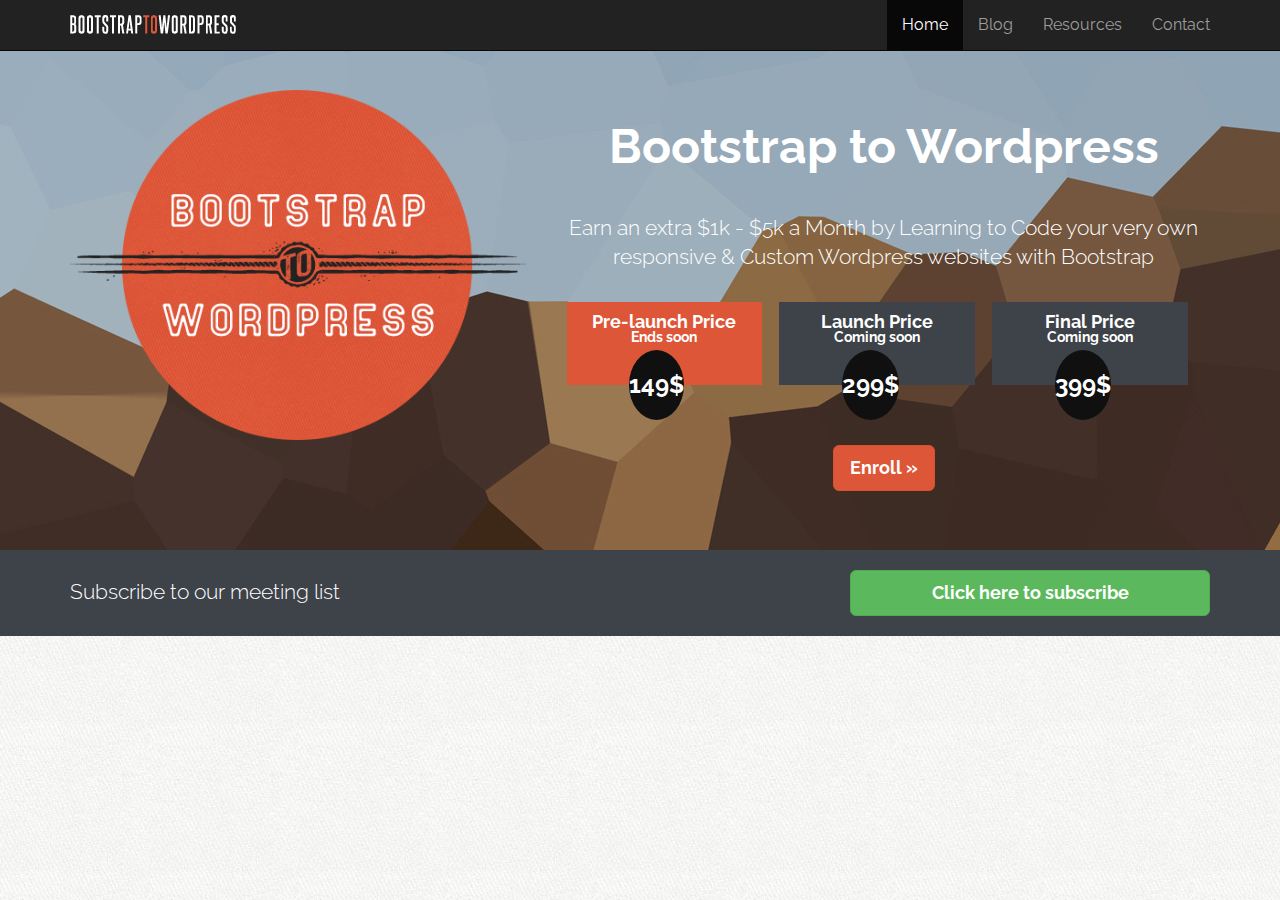
==== index.html @ 0d62debb "adding modal html part" ====
<!DOCTYPE <!DOCTYPE html>
<html>

<head>
    <meta charset="utf-8" />
    <meta http-equiv="Content-Type" content="text/html">
    <title>Bootstrap to Wordpress</title>
    <meta name="viewport" content="width=device-width, initial-scale=1">
    <meta name="description" content="">
    <meta name="author" content="">
    <link rel="icon" href="assets/img/favicon.ico">

    <!-- BOOTSTRAP CORE CSS -->
    <link href="assets/css/bootstrap.min.css" rel="stylesheet">

    <!-- FONTAWESOME FONTS -->
    <link href="assets/css/font-awesome/css/font-awesome.min.css">

    <!-- CUSTOM CSS -->
    <link href="assets/css/custom.css" rel="stylesheet">
    <!-- GOOGLE FONTS -->
    <link href="https://fonts.googleapis.com/css?family=Raleway:400,700&amp;subset=latin-ext" rel="stylesheet">

    <script src="assets/js/main.js"></script>
    <!-- HTML5 shiv and Respond.js IE8 support of HTML5 elements and media queries -->
    <!--[if lt IE 9]>
	<script src="https://oss.maxcdn.com/html5shiv/3.7.2/html5shiv.min.js"></script>
	<script src="https://oss.maxcdn.com/respond/1.4.2/respond.min.js"></script>
	<![endif]-->
</head>

<body>

    <!-- HEADER -->
    <header class="site-header" role="banner">
        <!-- NAVBAR =========================== -->
        <div class="navbar-wrapper">
            <div class="navbar navbar-inverse navbar-fixed-top" role="navigation">
                <div class="container">
                    <div class="navbar-header">
                        <button type="button" class="navbar-toggle" data-toggle="collapse" data-target=".navbar-collapse">
                            <span class="sr-only">Toggle navigation</span>
                            <span class="icon-bar"></span>
                            <span class="icon-bar"></span>
                            <span class="icon-bar"></span>
                        </button>
                        <a class="navbar-brand" href="/"><img src="assets/img/logo.png" alt="Bootstrap to Wordpress"></a>
                    </div> <!-- navbar-header -->
                    <div class="navbar-collapse collapse">
                        <ul class="nav navbar-nav navbar-right">
                            <li class="active"><a href="/">Home</a></li>
                            <li><a href="blog.html">Blog</a></li>
                            <li><a href="resources.html">Resources</a></li>
                            <li><a href="contact.html">Contact</a></li>
                        </ul> <!-- nav -->
                    </div> <!-- navbar-collapse -->
                </div> <!-- container -->
            </div> <!-- navbar -->
        </div> <!-- navbar-wrapper -->

    </header>

    <!-- HERO -->
    <section id="hero" data-type="background" data-speed="5">
        <article>
            <div class="container clearfix">
                <div class="row">
                    <div class="col-sm-5">
                        <img src="assets/img/logo-badge.png" alt="Bootstrap to Wordpress" class="logo">
                    </div><!-- col -->
                    <div class="col-sm-7 hero-text">
                        <h1>Bootstrap to Wordpress</h1>
                        <p class="lead">Earn an extra $1k - $5k a Month by Learning to Code your very own responsive
                            &amp; Custom Wordpress websites with Bootstrap</p>

                        <div id="price-timeline">
                            <div class="price active">
                                <h4>Pre-launch Price <small>Ends soon</small></h4>
                                <span>149$</span>
                            </div>
                            <!--price-->
                            <div class="price">
                                <h4>Launch Price <small>Coming soon</small></h4>
                                <span>299$</span>
                            </div>
                            <!--price-->
                            <div class="price">
                                <h4>Final Price <small>Coming soon</small></h4>
                                <span>399$</span>
                            </div>
                            <!--price-->

                        </div>
                        <!--price-timeline-->

                        <p><a class="btn btn-lg btn-danger" href="/" role="button">Enroll &raquo;</a></p>

                    </div>
                    <!--col-->
                </div> <!-- row -->
            </div> <!-- container -->
        </article>
    </section> <!-- hero -->

    <!-- OPT IN SECTION -->
    <section id="optin">
        <div class="container">
            <div class="row">
                <div class="col-sm-8">
                    <p class="lead">Subscribe to our meeting list</p>
                </div>
                <div class="col-sm-4">
                    <button class="btn btn-success btn-lg btn-block" data-toggle="modal" data-target="#myModal">Click
                        here to subscribe</button>
                </div>
            </div>
        </div>
    </section>

    <!-- OPT IN SECTION -->
    <section></section>

    <!-- BOOST YOUR INCOME -->
    <section></section>

    <!-- WHO BENEFITS -->
    <section></section>

    <!-- COURSE FEATURES -->
    <section></section>

    <!-- PROJECT FEATURES -->
    <section></section>

    <!-- VIDEO FEATURETTE -->
    <section></section>

    <!-- INSTRUCTOR -->
    <section></section>

    <!-- TESTIMONIALS -->
    <section></section>

    <!-- SIGNUP -->
    <section></section>

    <!-- FOOTER -->
    <footer></footer>

    <!-- MODAL -->
    <div class="modal fade" id="myModal">
        <div class="modal-dialog">
            <div class="modal-content">
                <div class="modal header">
                    <button type="button" class="close" data-dismiss="modal">
                        <span aria-hidden="true">&times;</span>
                        <span class="sr-only">close</span>
                    </button>
                    <h4 class="modal-title" id="myModalLabel"><i class="fa fa-envelope"></i>
                        Subscribe to our mailing list
                    </h4>
                </div> <!-- modal header -->

                <div class="modal-body">
                    <p>Simply enter your name and email! As a thank you for joining us, we're going to give you one of
                        our best-selling courses, <em> for free</em></p>
                    <form class="form-inline" role="form">
                        <div class="form-group">
                            <label class="sr-only" for="subscribe-name">Your first name</label>
                            <input type="text" class="form-control" id="subscribe-name" placeholder="Your first name">
                        </div> <!-- form group -->
                        <div class="form-group">
                            <label class="sr-only" for="subscribe-email">Your email</label>
                            <input type="text" class="form-control" id="subscribe-email" placeholder="Your email">
                        </div> <!-- form group -->

                        <input type="submit" class="btn btn-danger" value="subscribe">
                    </form> <!-- form inline -->
                    <hr>
                    <p><small>By providing your email you consent to receiving occasional promotional emails &amp;
                            newsletters. <br>No sapm, just good stuff. We respect your privacy &amp; you may
                            unsubscribe at any time</small></p>

                </div> <!-- modal body-->

            </div> <!-- modal content-->
        </div> <!-- modal dialog -->
    </div> <!-- modal -->

    <!-- BOOTSTRAP CORE JAVASCRIPT -->
    <script src="https://ajax.googleapis.com/ajax/libs/jquery/3.3.1/jquery.min.js"></script>
    
    <script src="assets/js/bootstrap.min.js"></script>
    <script src="assets/js/main.js"></script>

    <!-- Typekit fonts 
    <script src="//use.typekit.net/gla7wnd.js"></script>
    <script>try{Typekit.load();}catch(e){}</script> -->

</body>

</html>
---- assets/css/custom.css ----
/* COLOUR REFERENCES
Green:  #79b044
Salmon: #dd5638
Blue Gray: #3e4249
*/

/* GENERAL */
body {
  margin-top: 50px;
  font-family: 'proxima-nova', 'Raleway', Helvetica, sans-serif;
  font-size: 16px;
  background: url('../img/tile.jpg') top left repeat;
}

/* GLOBAL */
h1,h2,h3,h4,h5,h6 {
  -webkit-font-smoothing: antialiased;
  text-rendering: optimizeLegibility;
  font-weight: bold;
}

h1{
  font-size: 3em;
}

h1,h2{
  margin: 0 0 40px;
}

h3{
  margin: 20px 0;
}

h4{
  font-size: 18px;
}

button, input, .btn, a.btn{
  -webkit-font-smoothing: antialiased;
  text-rendering: optimizeLegibility;
  color: white;
}

.btn {
  font-weight: bold;
}
.btn-danger {
  background-color: #dd5638;
  border-color: #d95131;
}

img{
  max-width: 100%;

}

/* HERO SECTION */
#hero{
  background: url('../img/hero-bg.jpg') 50% 0 repeat fixed;
  min-height: 500px;
  padding: 40px;
  color: white;
  -webkit-font-smoothing: antialiased;
  text-rendering: optimizeLegibility;
}

#hero article {
  width: 100%;
  text-align: center;
}

#hero .hero-text {
  margin-top: 30px;
}

#price-timeline {
  margin: 30px 0 60px;
  text-align: center;
}

#price-timeline .price {
  display: inline-block;
  margin: 0 2% 0 0;
  width: 30%;
  background: #3e4249;
  padding: 10px 20px 30px;
  position: relative;
  vertical-align: top;
}

#price-timeline .price.active {
  background: #dd5638;
}

#price-timeline .price span{
  background: #101010;
  display: block;
  height: 70px;
  weight: 70px;
  text-align: center;
  line-height: 70px;
  font-weight: bold;
  font-size: 24px;
  border-radius: 100%;
  -webkit-border-radius: 100%;
  -moz-border-radius: 100%;
  position: absolute;
  bottom: -35px;
  left: 50%;
  margin-left: -35px;
}

#price-timeline h4{
  margin: 0 0 10px;
}

#price-timeline h4 small {
  color: white;
  font-weight: bold;
  display: block;
}

/* LAYOUT */

#optin{
  background: #3e4249;
  padding: 20px 0;
  color: white;
  -webkit-font-smoothing: antialiased;
  text-rendering: optimizeLegibility;
  font-size: 1.2em;
}

#optin p{
  margin: 7px 0 0 0;
}
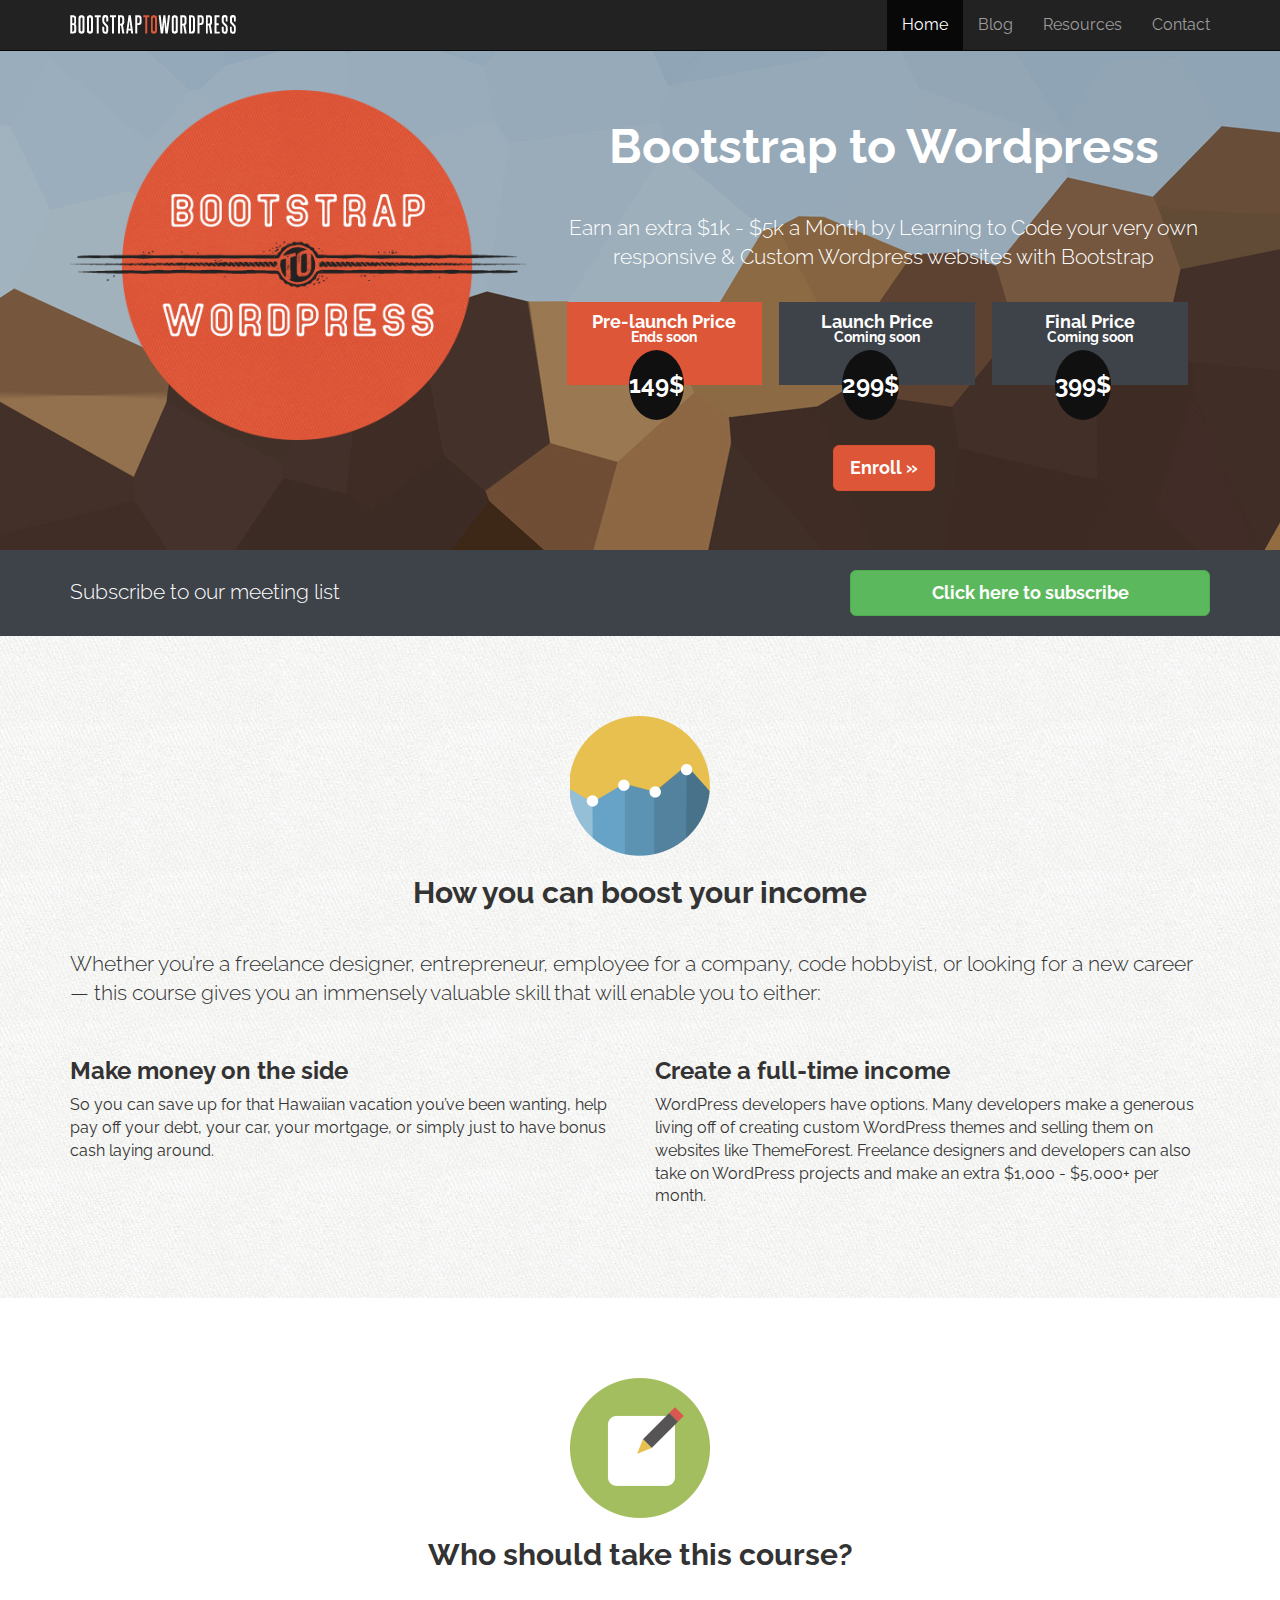
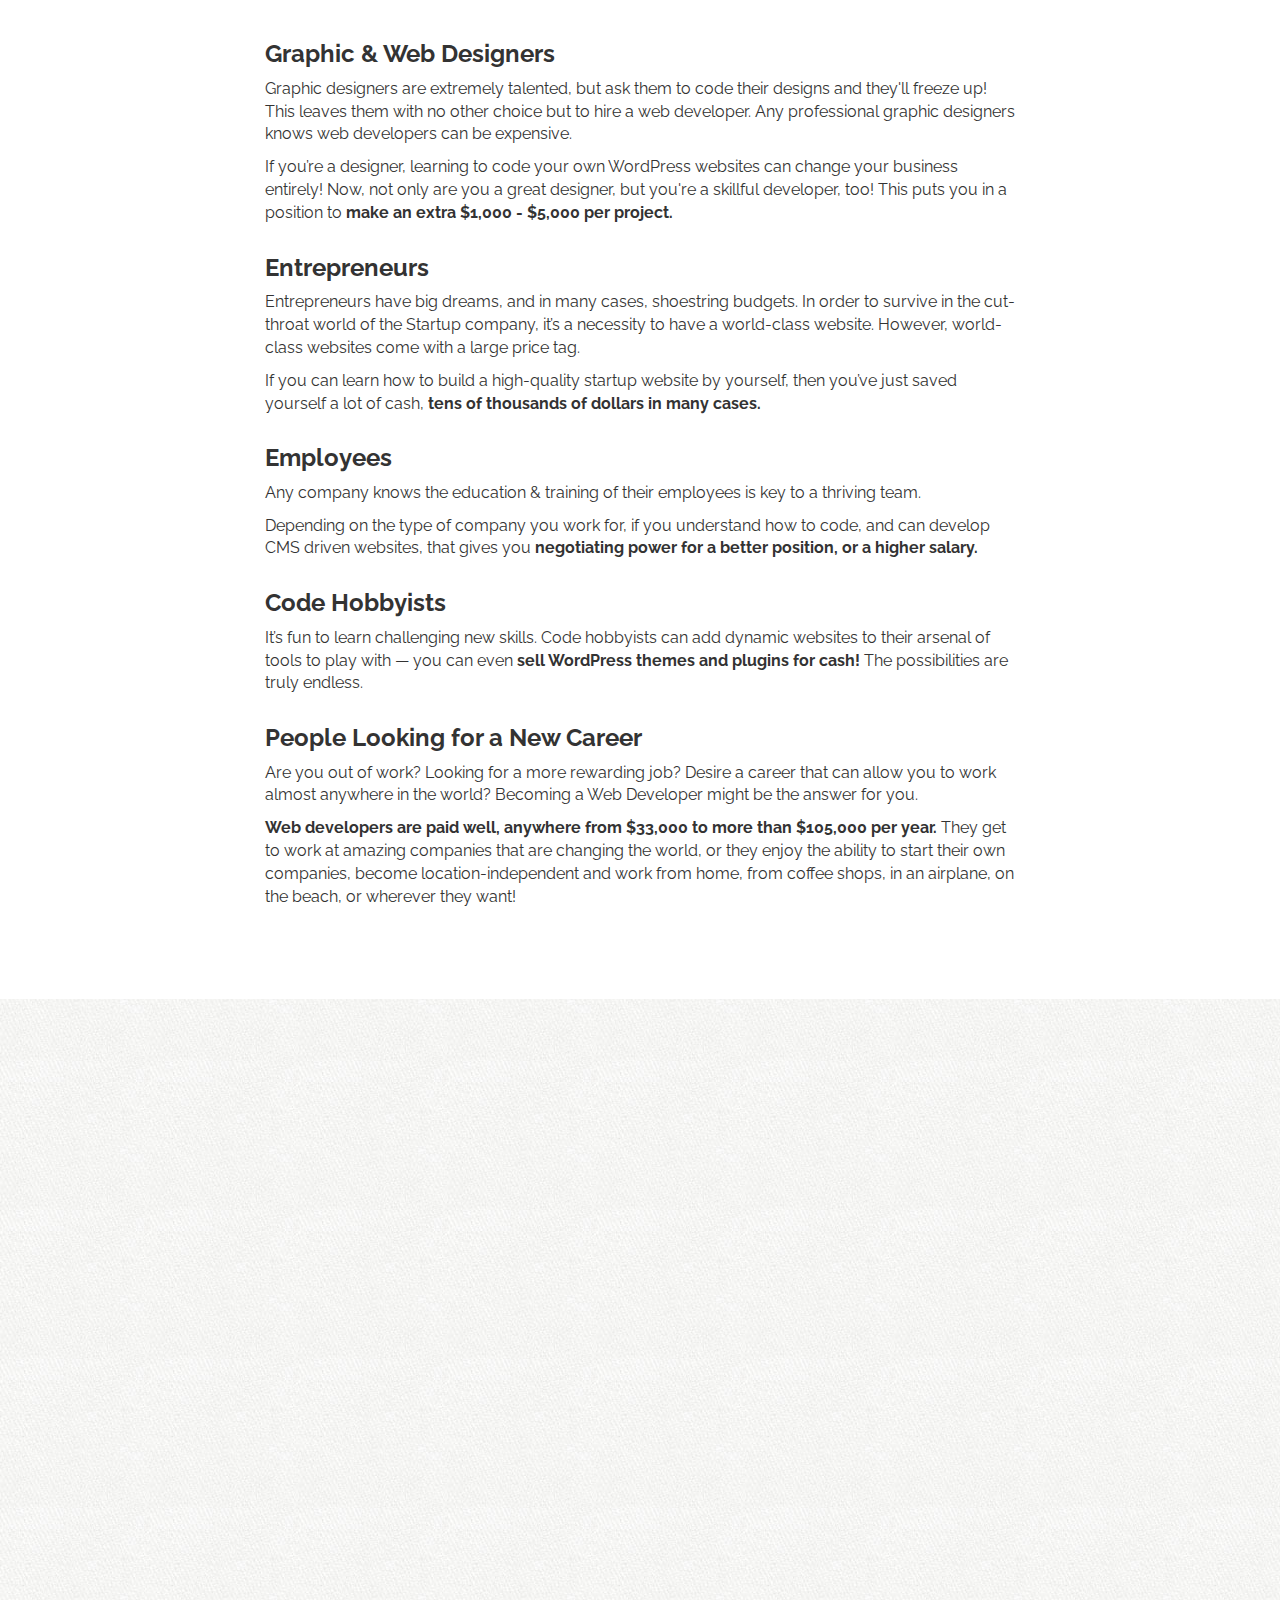
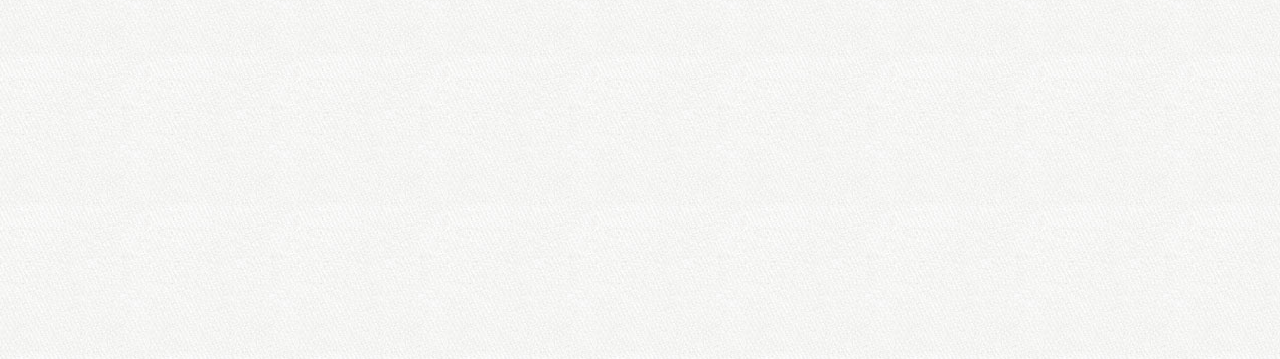
==== commit f2988e6c: "adding boost-income and who-should-take sections" ====
--- a/index.html
+++ b/index.html
@@ -117,14 +117,84 @@
         </div>
     </section>
 
-    <!-- OPT IN SECTION -->
-    <section></section>
-
     <!-- BOOST YOUR INCOME -->
-    <section></section>
+    <section id="boost-income">
+        <div class="container">
+
+            <div class="section-header">
+                <img src="assets/img/icon-boost.png" alt="Chart">
+                <h2>How you can boost your income</h2>
+            </div> <!-- section-header-->
+            <p class="lead">Whether you&rsquo;re a freelance designer, entrepreneur, employee for a company, code
+                hobbyist, or looking for a new career &mdash; this course gives you an immensely valuable skill that
+                will enable you to either:</p>
+
+            <div class="row">
+                <div class="col-sm-6">
+                    <h3>Make money on the side</h3>
+                    <p>So you can save up for that Hawaiian vacation you&rsquo;ve been wanting, help pay off your debt,
+                        your car, your mortgage, or simply just to have bonus cash laying around.</p>
+                </div> <!-- col-sm-6 -->
+                <div class="col-sm-6">
+                    <h3>Create a full-time income</h3>
+                    <p>WordPress developers have options. Many developers make a generous living off of creating custom
+                        WordPress themes and selling them on websites like ThemeForest. Freelance designers and
+                        developers can also take on WordPress projects and make an extra $1,000 - $5,000+ per month.</p>
+                </div> <!-- col-sm-6 -->
+            </div> <!-- row -->
+        </div> <!-- container-->
+    </section> <!-- boos-income -->
 
     <!-- WHO BENEFITS -->
-    <section></section>
+    <section id="who-benefits">
+        <div class="container">
+            <div class="section-header">
+                <img src="assets/img/icon-pad.png" alt="Pen and pencil">
+                <h2>Who should take this course?</h2>
+            </div> <!-- section-header -->
+
+            <div class="row">
+                <div class="col-sm-8 col-sm-offset-2">
+
+                    <h3>Graphic &amp; Web Designers</h3>
+                    <p>Graphic designers are extremely talented, but ask them to code their designs and they'll freeze
+                        up! This leaves them with no other choice but to hire a web developer. Any professional graphic
+                        designers knows web developers can be expensive.</p>
+                    <p>If you&rsquo;re a designer, learning to code your own WordPress websites can change your
+                        business entirely! Now, not only are you a great designer, but you're a skillful developer,
+                        too! This puts you in a position to <strong>make an extra $1,000 - $5,000 per project.</strong></p>
+
+                    <h3>Entrepreneurs</h3>
+                    <p>Entrepreneurs have big dreams, and in many cases, shoestring budgets. In order to survive in the
+                        cut-throat world of the Startup company, it&rsquo;s a necessity to have a world-class website.
+                        However, world-class websites come with a large price tag.</p>
+                    <p>If you can learn how to build a high-quality startup website by yourself, then you&rsquo;ve just
+                        saved yourself a lot of cash, <strong>tens of thousands of dollars in many cases.</strong></p>
+
+                    <h3>Employees</h3>
+                    <p>Any company knows the education &amp; training of their employees is key to a thriving team.</p>
+                    <p>Depending on the type of company you work for, if you understand how to code, and can develop
+                        CMS driven websites, that gives you <strong>negotiating power for a better position, or a
+                            higher salary.</strong></p>
+
+                    <h3>Code Hobbyists</h3>
+                    <p>It&rsquo;s fun to learn challenging new skills. Code hobbyists can add dynamic websites to their
+                        arsenal of tools to play with &mdash; you can even <strong>sell WordPress themes and plugins
+                            for cash!</strong> The possibilities are truly endless.</p>
+
+                    <h3>People Looking for a New Career</h3>
+                    <p>Are you out of work? Looking for a more rewarding job? Desire a career that can allow you to
+                        work almost anywhere in the world? Becoming a Web Developer might be the answer for you.</p>
+                    <p><strong>Web developers are paid well, anywhere from $33,000 to more than $105,000 per year.</strong>
+                        They get to work at amazing companies that are changing the world, or they enjoy the ability to
+                        start their own companies, become location-independent and work from home, from coffee shops,
+                        in an airplane, on the beach, or wherever they want!</p>
+
+                </div><!-- end col -->
+            </div><!-- row -->
+
+        </div><!-- container-->
+    </section> <!-- who benefits -->
 
     <!-- COURSE FEATURES -->
     <section></section>
@@ -189,7 +259,7 @@
 
     <!-- BOOTSTRAP CORE JAVASCRIPT -->
     <script src="https://ajax.googleapis.com/ajax/libs/jquery/3.3.1/jquery.min.js"></script>
-    
+
     <script src="assets/js/bootstrap.min.js"></script>
     <script src="assets/js/main.js"></script>
 
--- a/assets/css/custom.css
+++ b/assets/css/custom.css
@@ -122,6 +122,22 @@
 
 /* LAYOUT */
 
+section{
+  padding: 80px 0;
+}
+
+.section-header{
+  text-align: center;
+}
+
+section h2{
+  margin: 20px 0 40px;
+}
+
+section h3{
+  margin: 30px 0 10px;
+}
+
 #optin{
   background: #3e4249;
   padding: 20px 0;
@@ -133,4 +149,8 @@
 
 #optin p{
   margin: 7px 0 0 0;
-}+}
+
+#who-benefits{
+  background: white;
+}
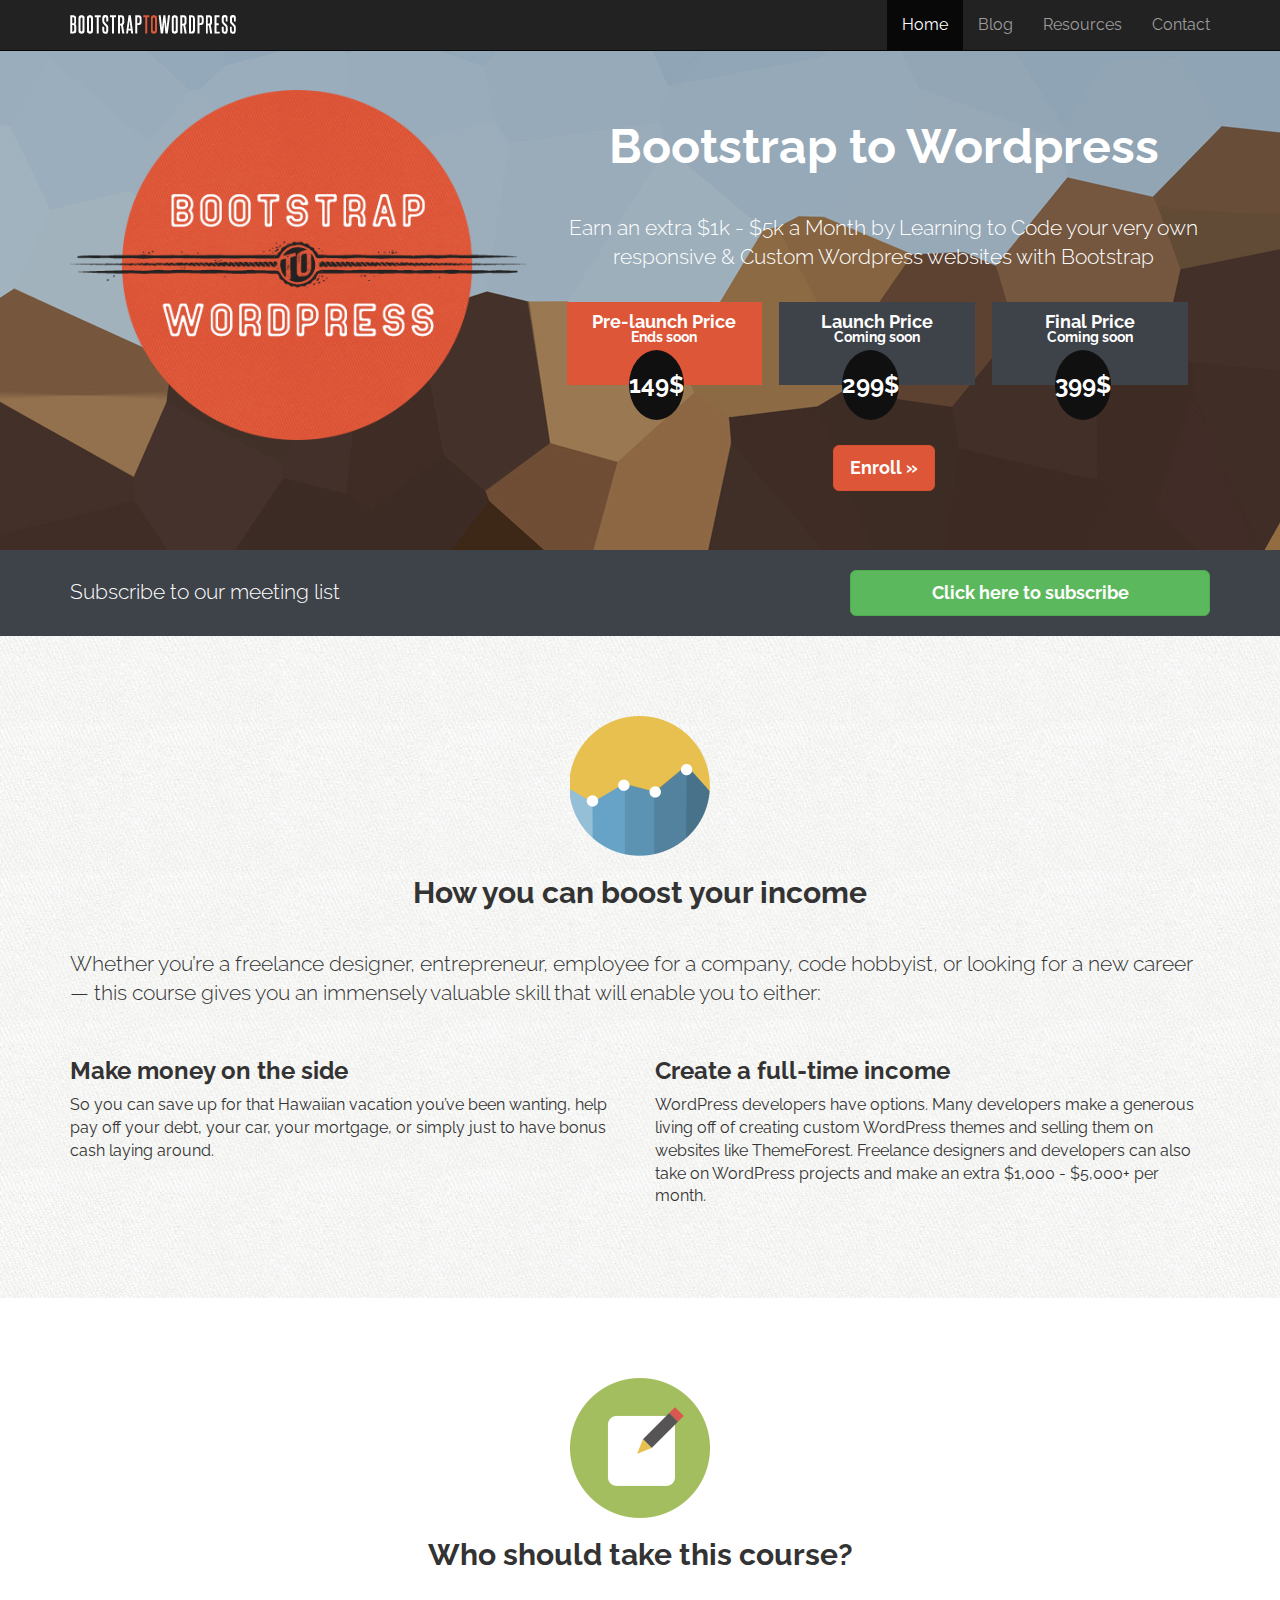
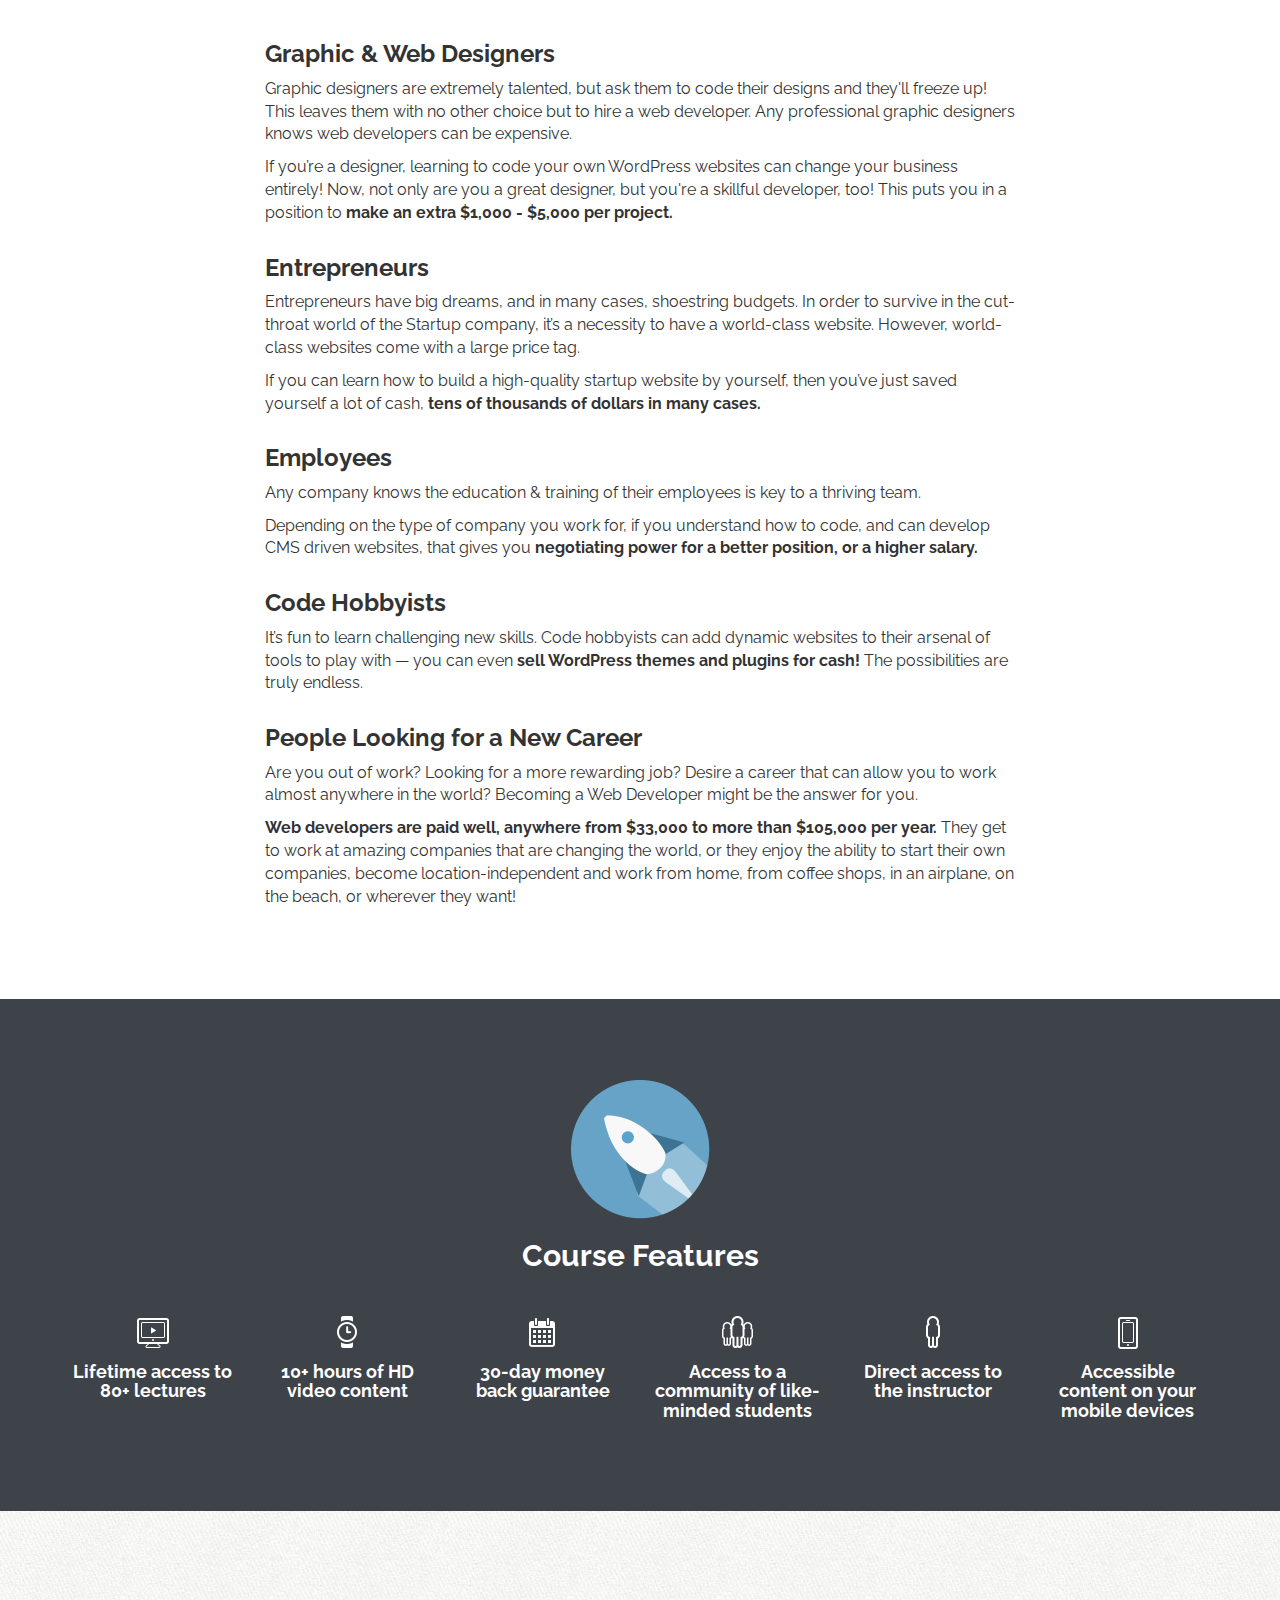
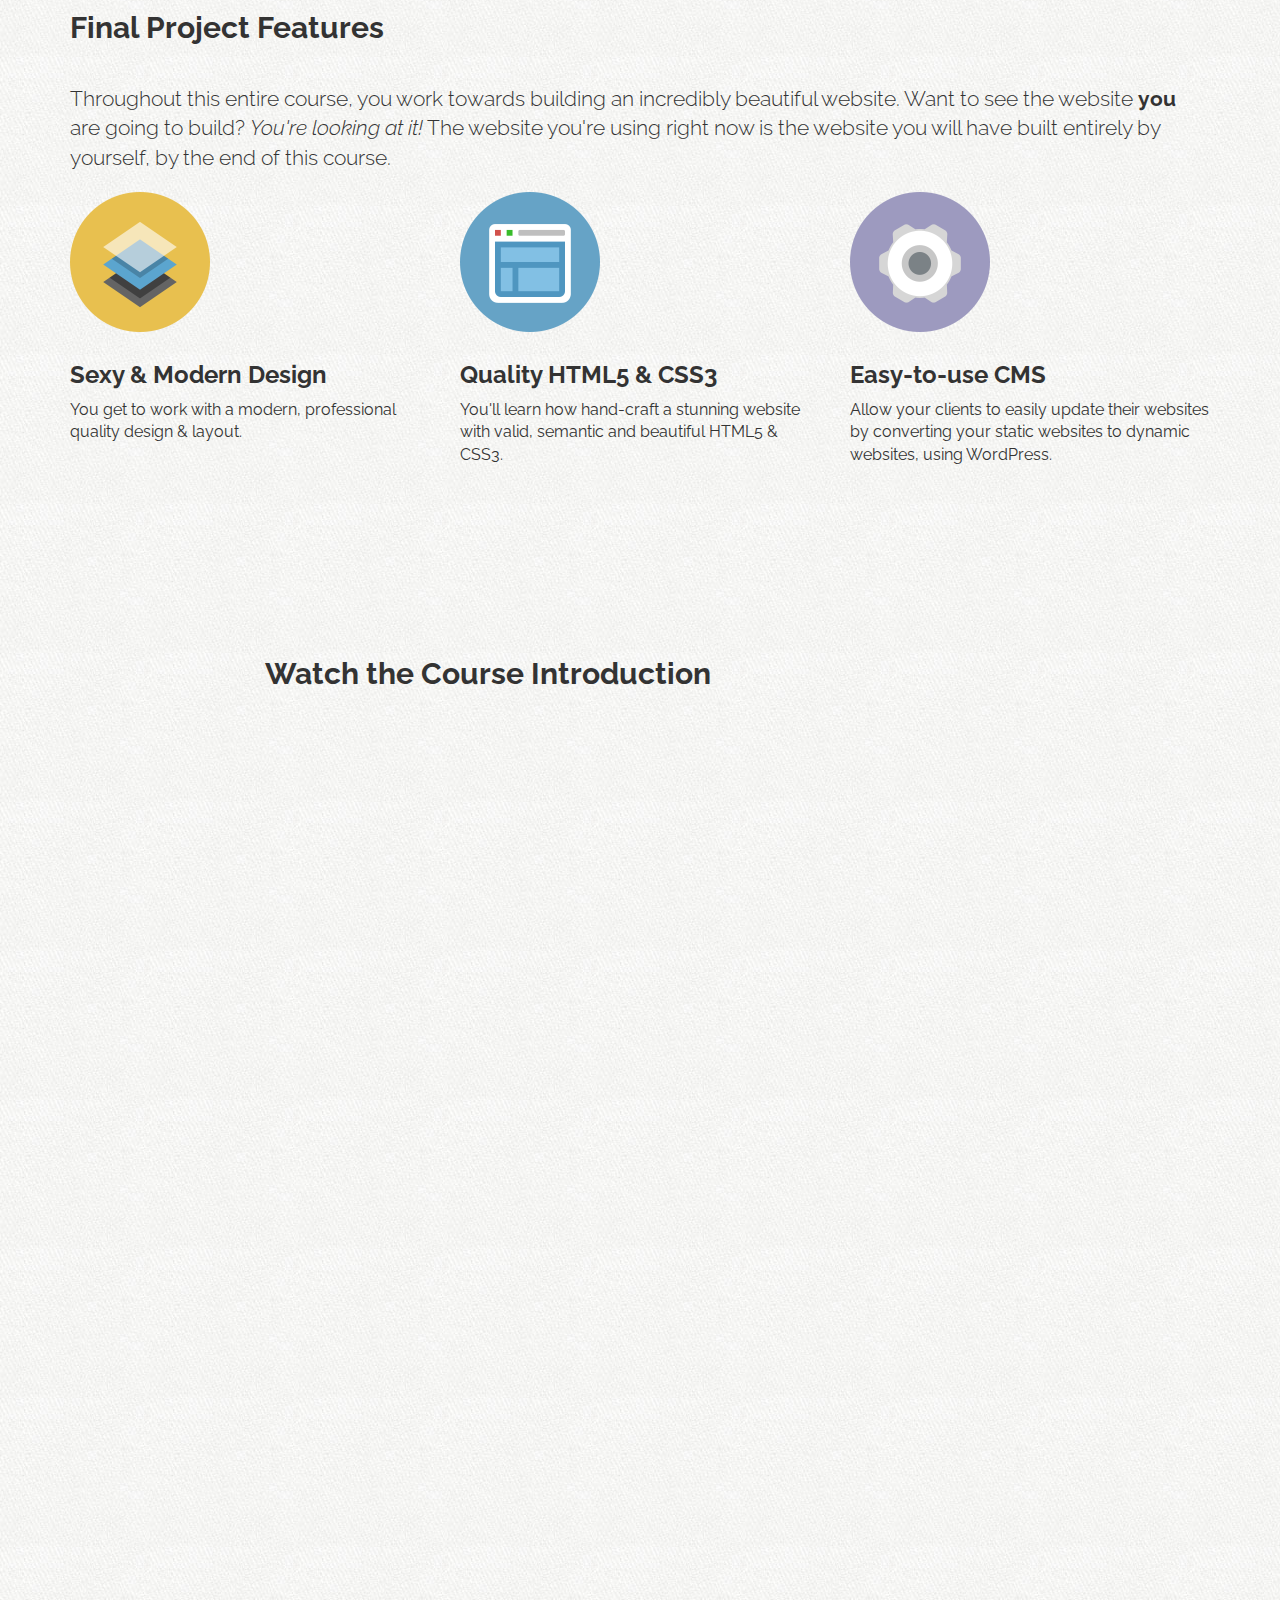
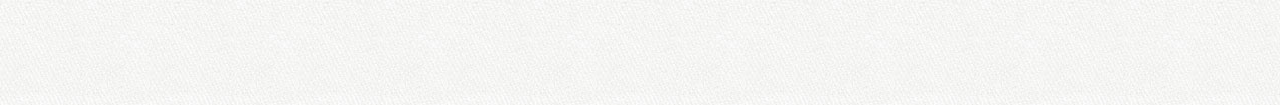
==== commit 454c01b4: "adding course, project feauters and video featurette sections" ====
--- a/index.html
+++ b/index.html
@@ -197,13 +197,94 @@
     </section> <!-- who benefits -->
 
     <!-- COURSE FEATURES -->
-    <section></section>
+    <section id="course-features">
+        <div class="container">
+
+            <div class="section-header">
+                <img src="assets/img/icon-rocket.png" alt="Rocket">
+                <h2>Course Features</h2>
+            </div><!-- section-header -->
+
+            <div class="row">
+
+                <div class="col-sm-2">
+                    <i class="ci ci-computer"></i>
+                    <h4>Lifetime access to 80+ lectures</h4>
+                </div><!-- end col -->
+
+                <div class="col-sm-2">
+                    <i class="ci ci-watch"></i>
+                    <h4>10+ hours of HD video content</h4>
+                </div><!-- end col -->
+
+                <div class="col-sm-2">
+                    <i class="ci ci-calendar"></i>
+                    <h4>30-day money back guarantee</h4>
+                </div><!-- end col -->
+
+                <div class="col-sm-2">
+                    <i class="ci ci-community"></i>
+                    <h4>Access to a community of like-minded students</h4>
+                </div><!-- end col -->
+
+                <div class="col-sm-2">
+                    <i class="ci ci-instructor"></i>
+                    <h4>Direct access to the instructor</h4>
+                </div><!-- end col -->
+
+                <div class="col-sm-2">
+                    <i class="ci ci-device"></i>
+                    <h4>Accessible content on your mobile devices</h4>
+                </div><!-- end col -->
+
+            </div><!-- row -->
+        </div><!-- container -->
+    </section><!-- course-features -->
 
     <!-- PROJECT FEATURES -->
-    <section></section>
+    <section id="project-features">
+        <div class="container">
+
+            <h2>Final Project Features</h2>
+            <p class="lead">Throughout this entire course, you work towards building an incredibly beautiful website.
+                Want to see the website <strong>you</strong> are going to build? <em>You're looking at it!</em> The
+                website you're using right now is the website you will have built entirely by yourself, by the end of
+                this course.</p>
+
+            <div class="row">
+                <div class="col-sm-4">
+                    <img src="assets/img/icon-design.png" alt="Design">
+                    <h3>Sexy &amp; Modern Design</h3>
+                    <p>You get to work with a modern, professional quality design &amp; layout.</p>
+                </div><!-- col -->
+                <div class="col-sm-4">
+                    <img src="assets/img/icon-code.png" alt="Code">
+                    <h3>Quality HTML5 &amp; CSS3</h3>
+                    <p>You'll learn how hand-craft a stunning website with valid, semantic and beautiful HTML5 &amp;
+                        CSS3.</p>
+                </div><!-- col -->
+                <div class="col-sm-4">
+                    <img src="assets/img/icon-cms.png" alt="CMS">
+                    <h3>Easy-to-use CMS</h3>
+                    <p>Allow your clients to easily update their websites by converting your static websites to dynamic
+                        websites, using WordPress.</p>
+                </div><!-- col -->
+            </div><!-- row -->
+        </div><!-- container -->
+    </section><!-- project-features -->
 
     <!-- VIDEO FEATURETTE -->
-    <section></section>
+    <section id="featurette">
+        <div class="container">
+            <div class="row">
+                <div class="col-sm-8 col-sm-offset-2">
+                    <h2>Watch the Course Introduction</h2>
+                    <iframe width="100%" height="415" src="//www.youtube.com/embed/q-mJJsnOHew" frameborder="0"
+                        allowfullscreen></iframe>
+                </div><!-- end col -->
+            </div><!-- row -->
+        </div><!-- container -->
+    </section><!-- featurette -->
 
     <!-- INSTRUCTOR -->
     <section></section>
--- a/assets/css/custom.css
+++ b/assets/css/custom.css
@@ -154,3 +154,31 @@
 #who-benefits{
   background: white;
 }
+
+#course-features{
+  background: #3e4249;
+  color: white;
+  text-align: center;
+}
+
+/* CUSTOM ICON SPRITES */
+i.ci{
+  display: inline-block;
+  height: 40px;
+  width: 40px;
+  background: url('../img/icon-sprite.png') no-repeat;
+}
+
+.ci.ci-computer   { background-position: 0 0;}
+.ci.ci-watch      { background-position: -40px 0;}
+.ci.ci-calendar   { background-position: -80px 0;}
+.ci.ci-community  { background-position: -120px 0;}
+.ci.ci-instructor { background-position: -160px 0;}
+.ci.ci-device     { background-position: -200px 0;}
+
+
+#featurette{
+  background: url('../img/stuff-bg.jpg') 50% 100% repeat fixed;
+  background-size: cover;
+}
+
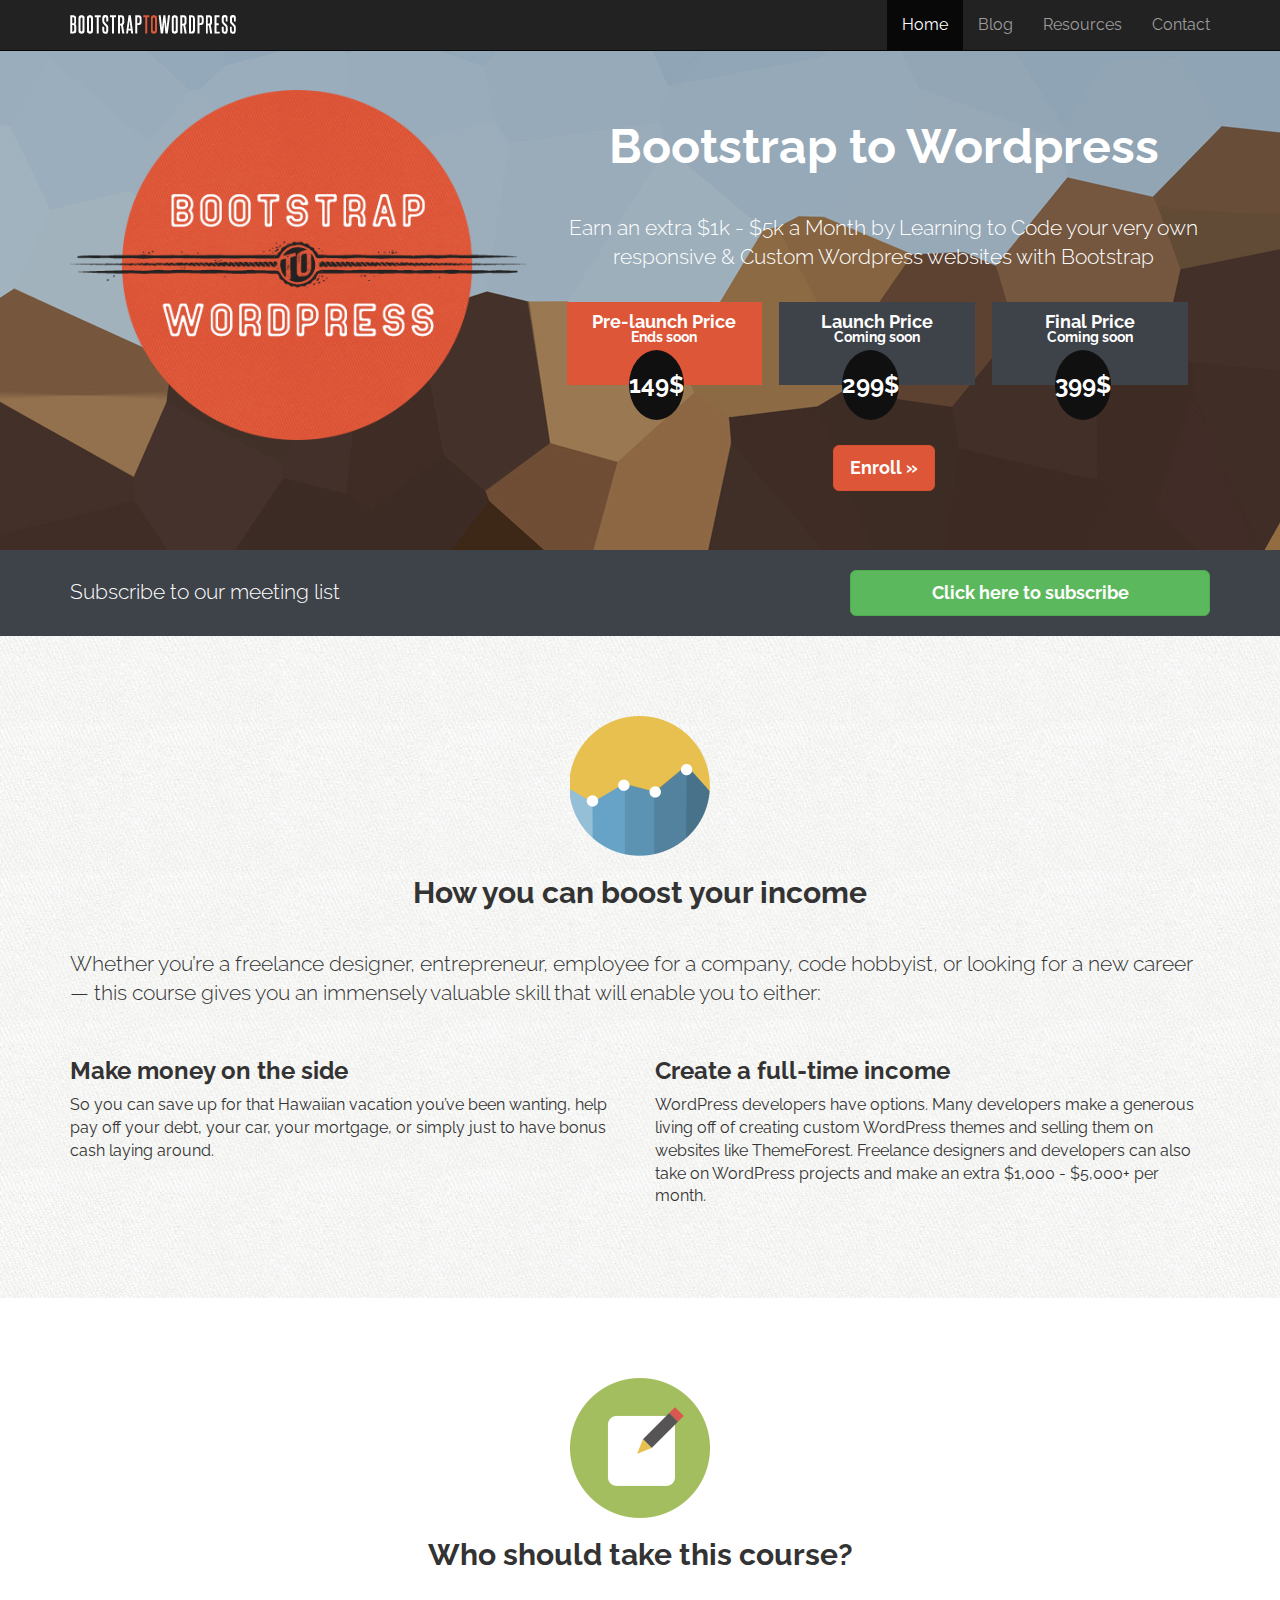
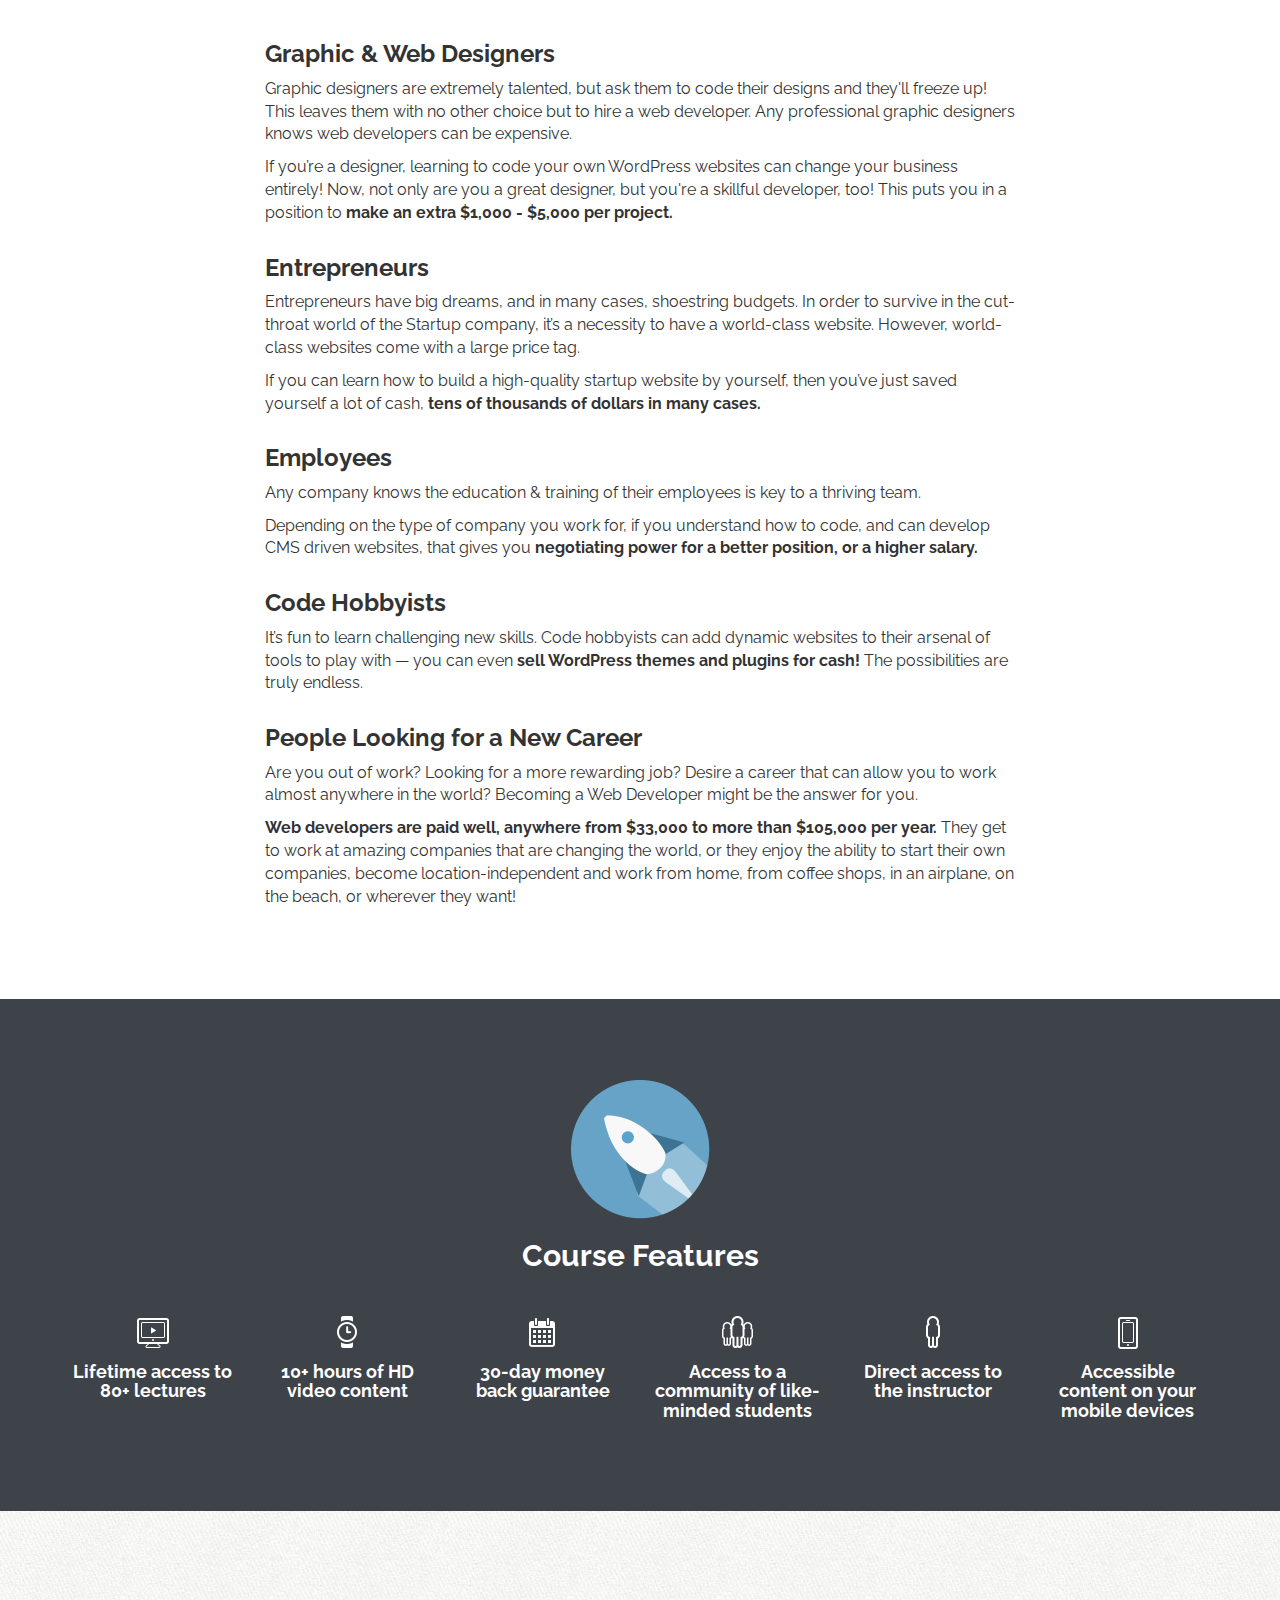
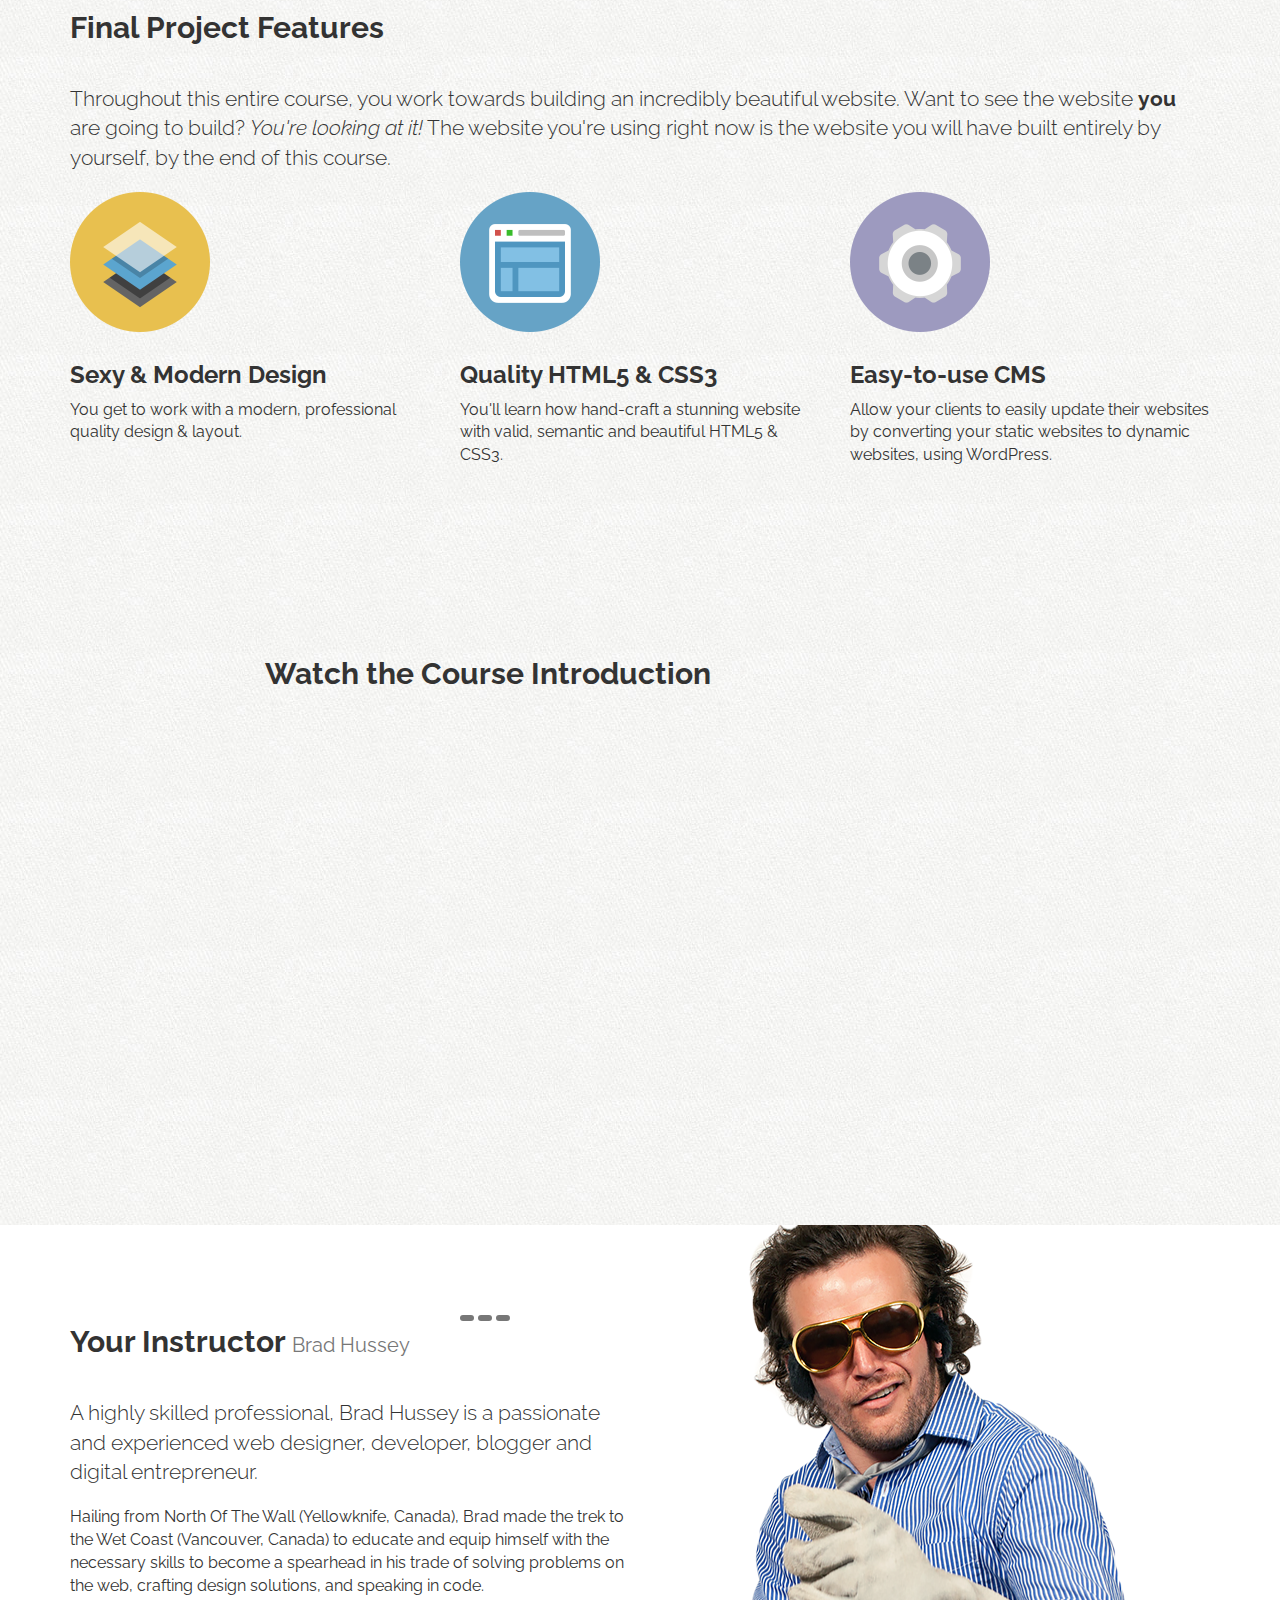
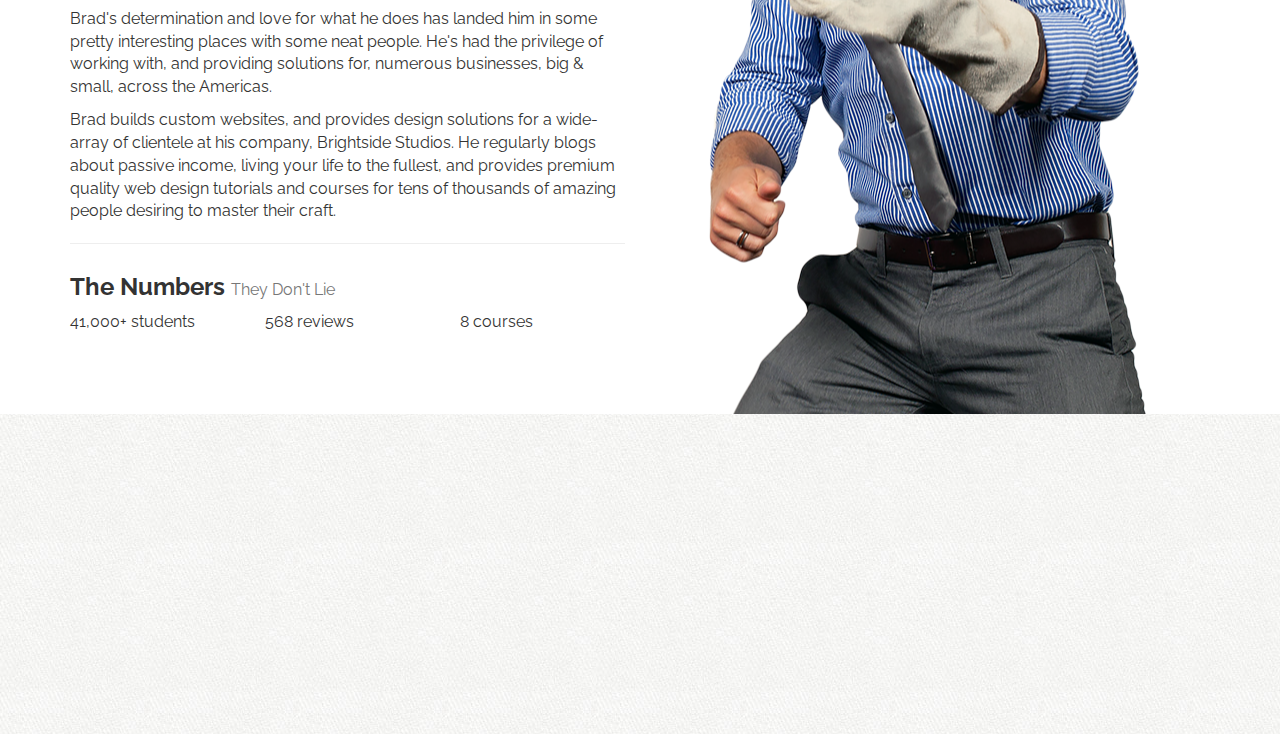
==== commit b0e817e3: "adding course, project features, video featurette and instructor sections" ====
--- a/index.html
+++ b/index.html
@@ -287,7 +287,75 @@
     </section><!-- featurette -->
 
     <!-- INSTRUCTOR -->
-    <section></section>
+    <section id="instructor">
+        <div class="container">
+            <div class="row">
+                <div class="col-sm-8 col-md-6">
+                    <div class="row">
+                        <div class="col-lg-8">
+                            <h2>Your Instructor <small>Brad Hussey</small></h2>
+                        </div><!-- end col -->
+                        <div class="col-lg-4">
+                            <a href="https://twitter.com/bradhussey" class="badge social twitter" target="_blank"><i
+                                    class="fa fa-twitter"></i></a>
+                            <a href="https://facebook.com/bradhussey" class="badge social facebook" target="_blank"><i
+                                    class="fa fa-facebook"></i></a>
+                            <a href="https://plus.google.com/+BradHussey" class="badge social gplus" target="_blank"><i
+                                    class="fa fa-google-plus"></i></a>
+                        </div><!-- end col -->
+
+                    </div><!-- row -->
+
+                    <p class="lead">A highly skilled professional, Brad Hussey is a passionate and experienced web
+                        designer, developer, blogger and digital entrepreneur.<p>
+
+                            <p>Hailing from North Of The Wall (Yellowknife, Canada), Brad made the trek to the Wet
+                                Coast (Vancouver, Canada) to educate and equip himself with the necessary skills to
+                                become a spearhead in his trade of solving problems on the web, crafting design
+                                solutions, and speaking in code.</p>
+
+                            <p>Brad's determination and love for what he does has landed him in some pretty interesting
+                                places with some neat people. He's had the privilege of working with, and providing
+                                solutions for, numerous businesses, big &amp; small, across the Americas.</p>
+
+                            <p>Brad builds custom websites, and provides design solutions for a wide-array of clientele
+                                at his company, Brightside Studios. He regularly blogs about passive income, living
+                                your life to the fullest, and provides premium quality web design tutorials and courses
+                                for tens of thousands of amazing people desiring to master their craft.</p>
+
+                            <hr>
+
+                            <h3>The Numbers <small>They Don't Lie</small></h3>
+                            <div class="row">
+                                <div class="col-xs-4">
+                                    <div class="num">
+                                        <div class="num-content">
+                                            41,000+ <span>students</span>
+                                        </div><!-- num-content -->
+                                    </div><!-- num -->
+                                </div><!-- end col -->
+
+                                <div class="col-xs-4">
+                                    <div class="num">
+                                        <div class="num-content">
+                                            568 <span>reviews</span>
+                                        </div><!-- num-content -->
+                                    </div><!-- num -->
+                                </div><!-- end col -->
+
+                                <div class="col-xs-4">
+                                    <div class="num">
+                                        <div class="num-content">
+                                            8 <span>courses</span>
+                                        </div><!-- num-content -->
+                                    </div><!-- num -->
+                                </div><!-- end col -->
+                            </div><!-- row -->
+
+                </div><!-- end col -->
+            </div><!-- row -->
+        </div><!-- container -->
+    </section><!-- instructor -->
 
     <!-- TESTIMONIALS -->
     <section></section>
--- a/assets/css/custom.css
+++ b/assets/css/custom.css
@@ -182,3 +182,7 @@
   background-size: cover;
 }
 
+#instructor{
+  background: white url('../img/brad-elvis.png') 90% -10px no-repeat;
+}
+
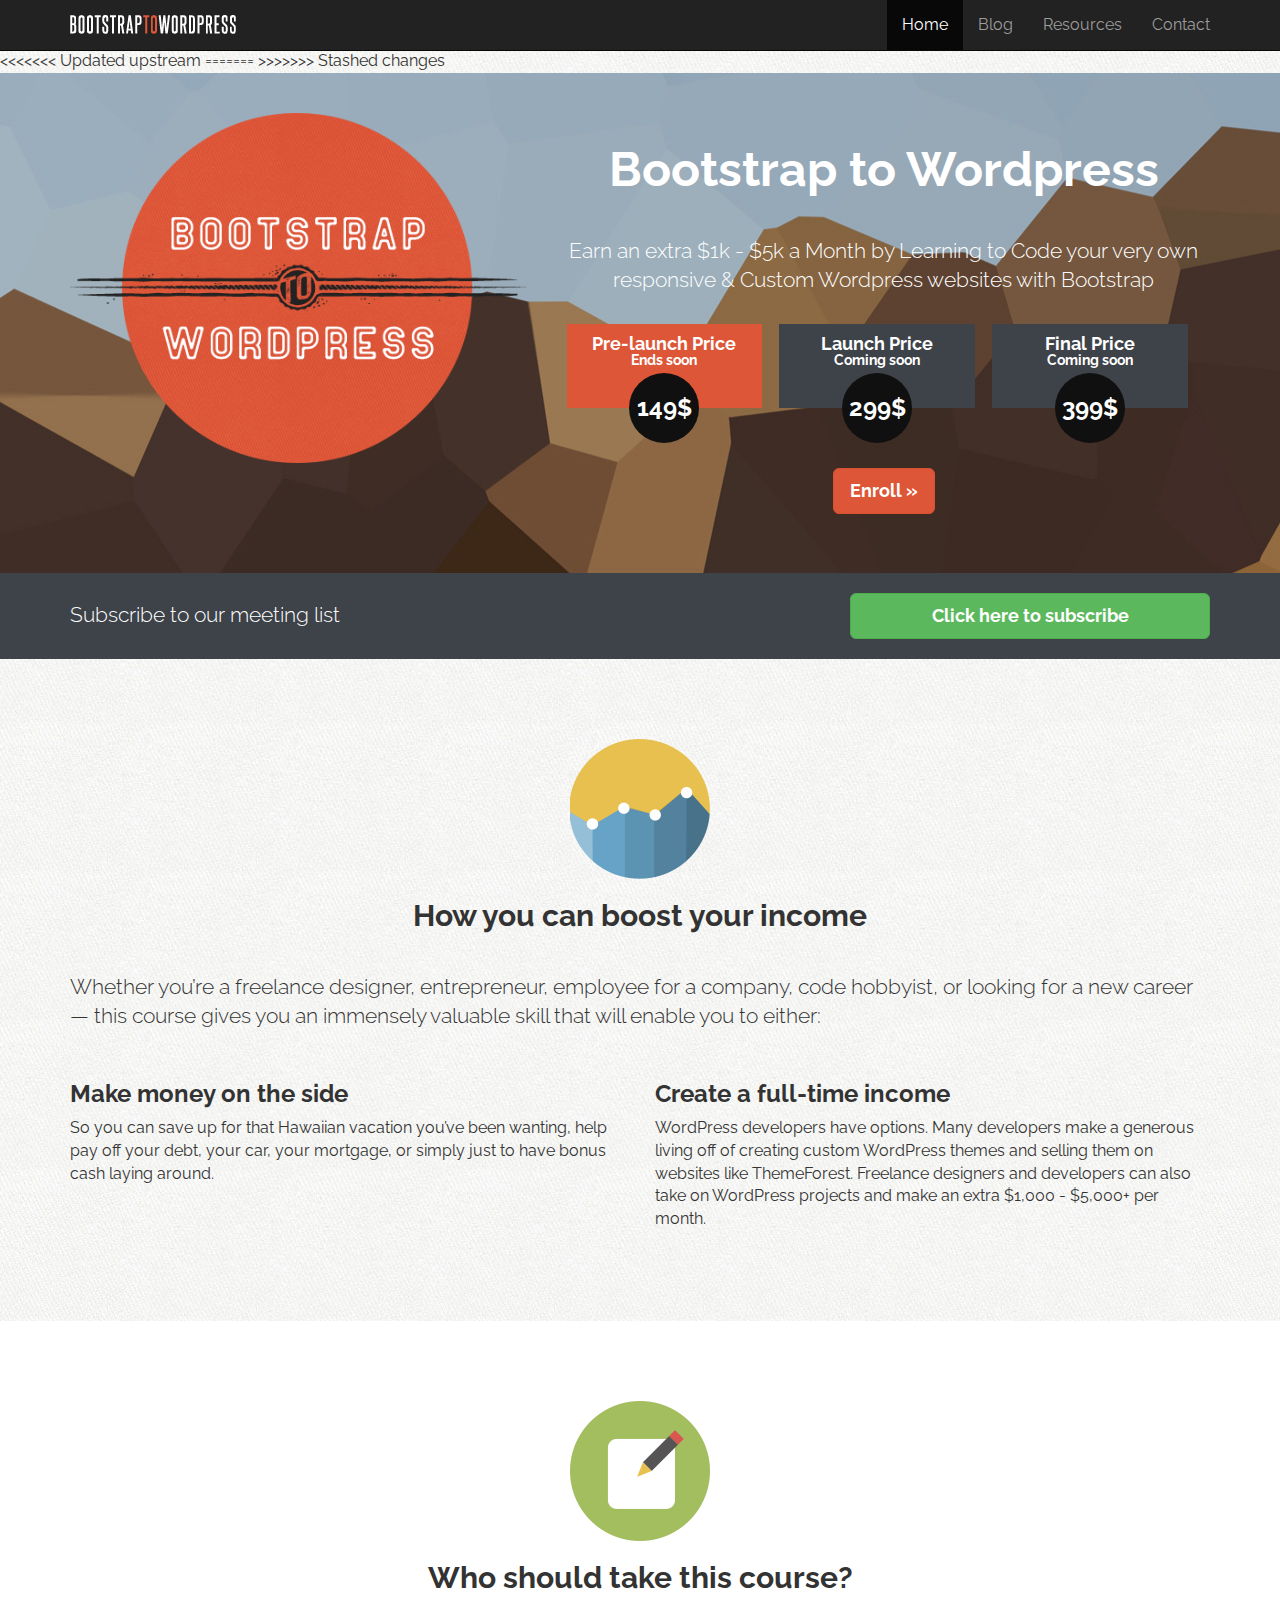
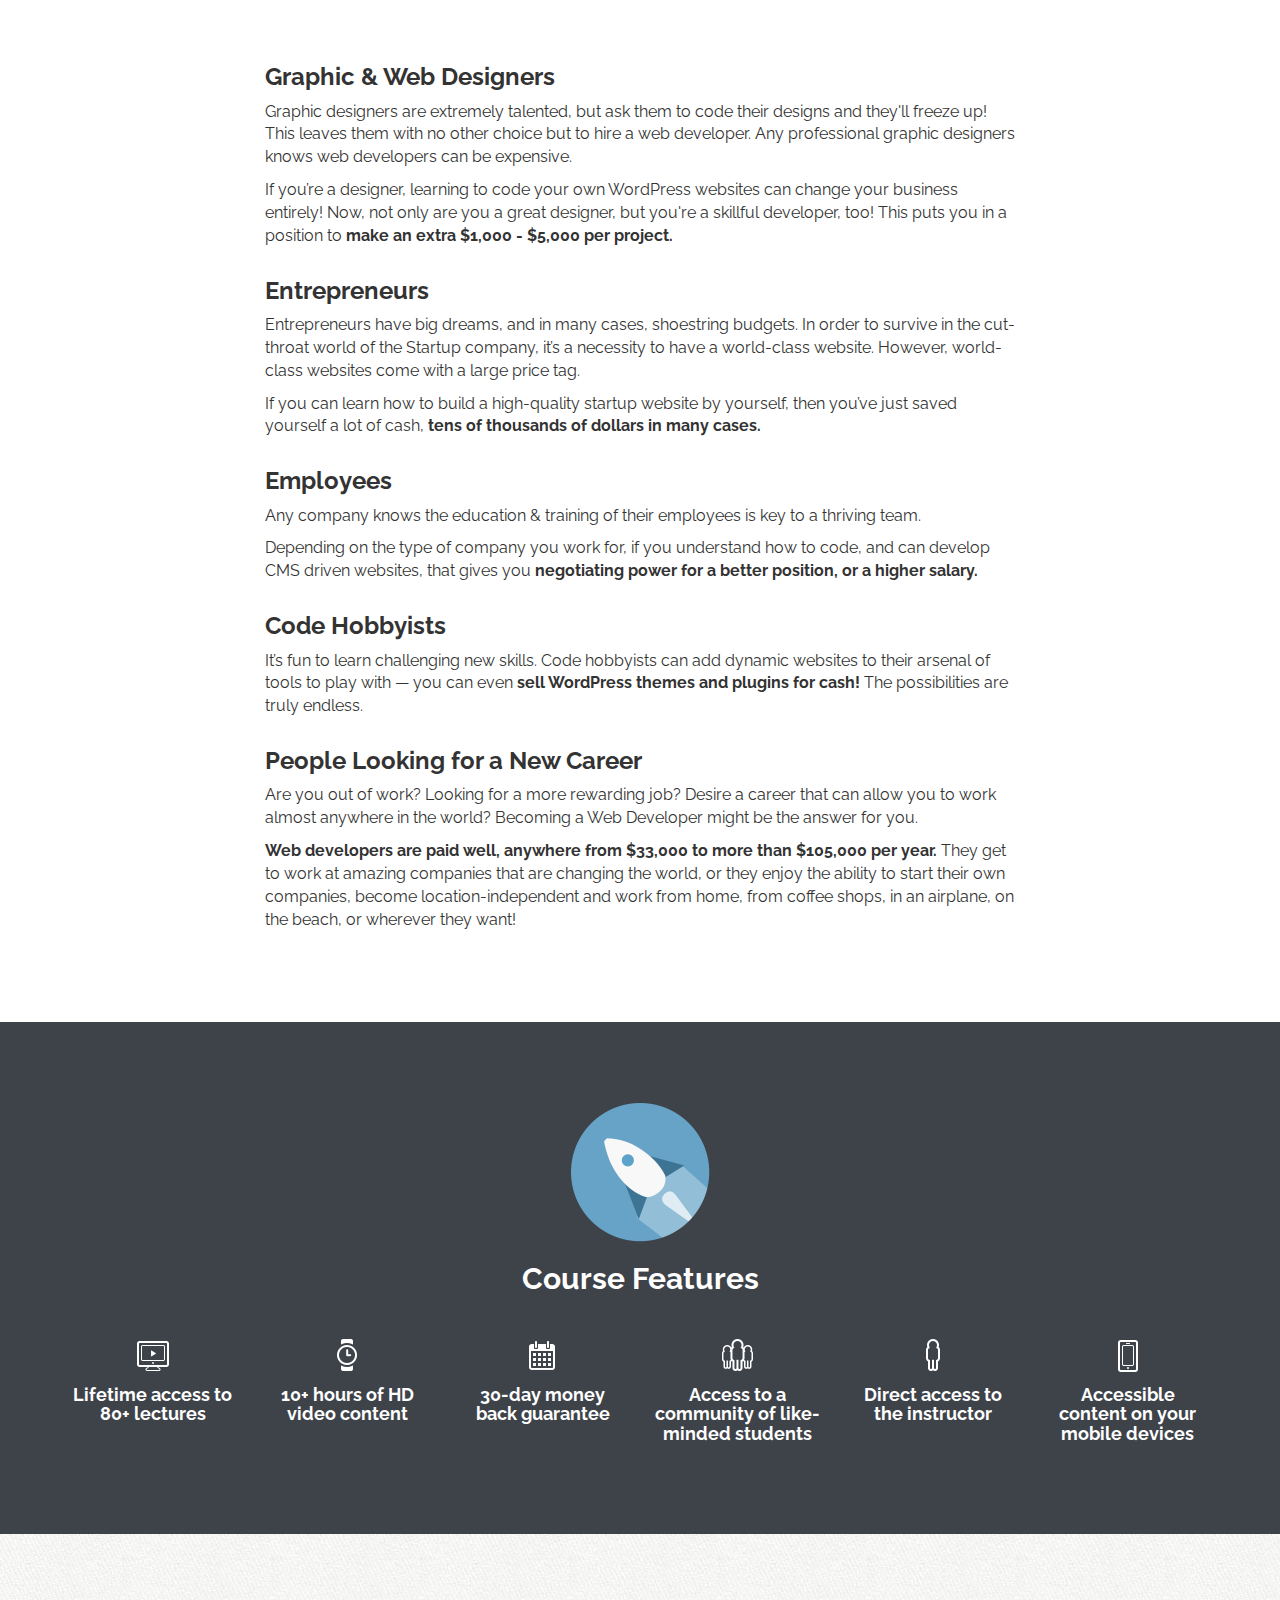
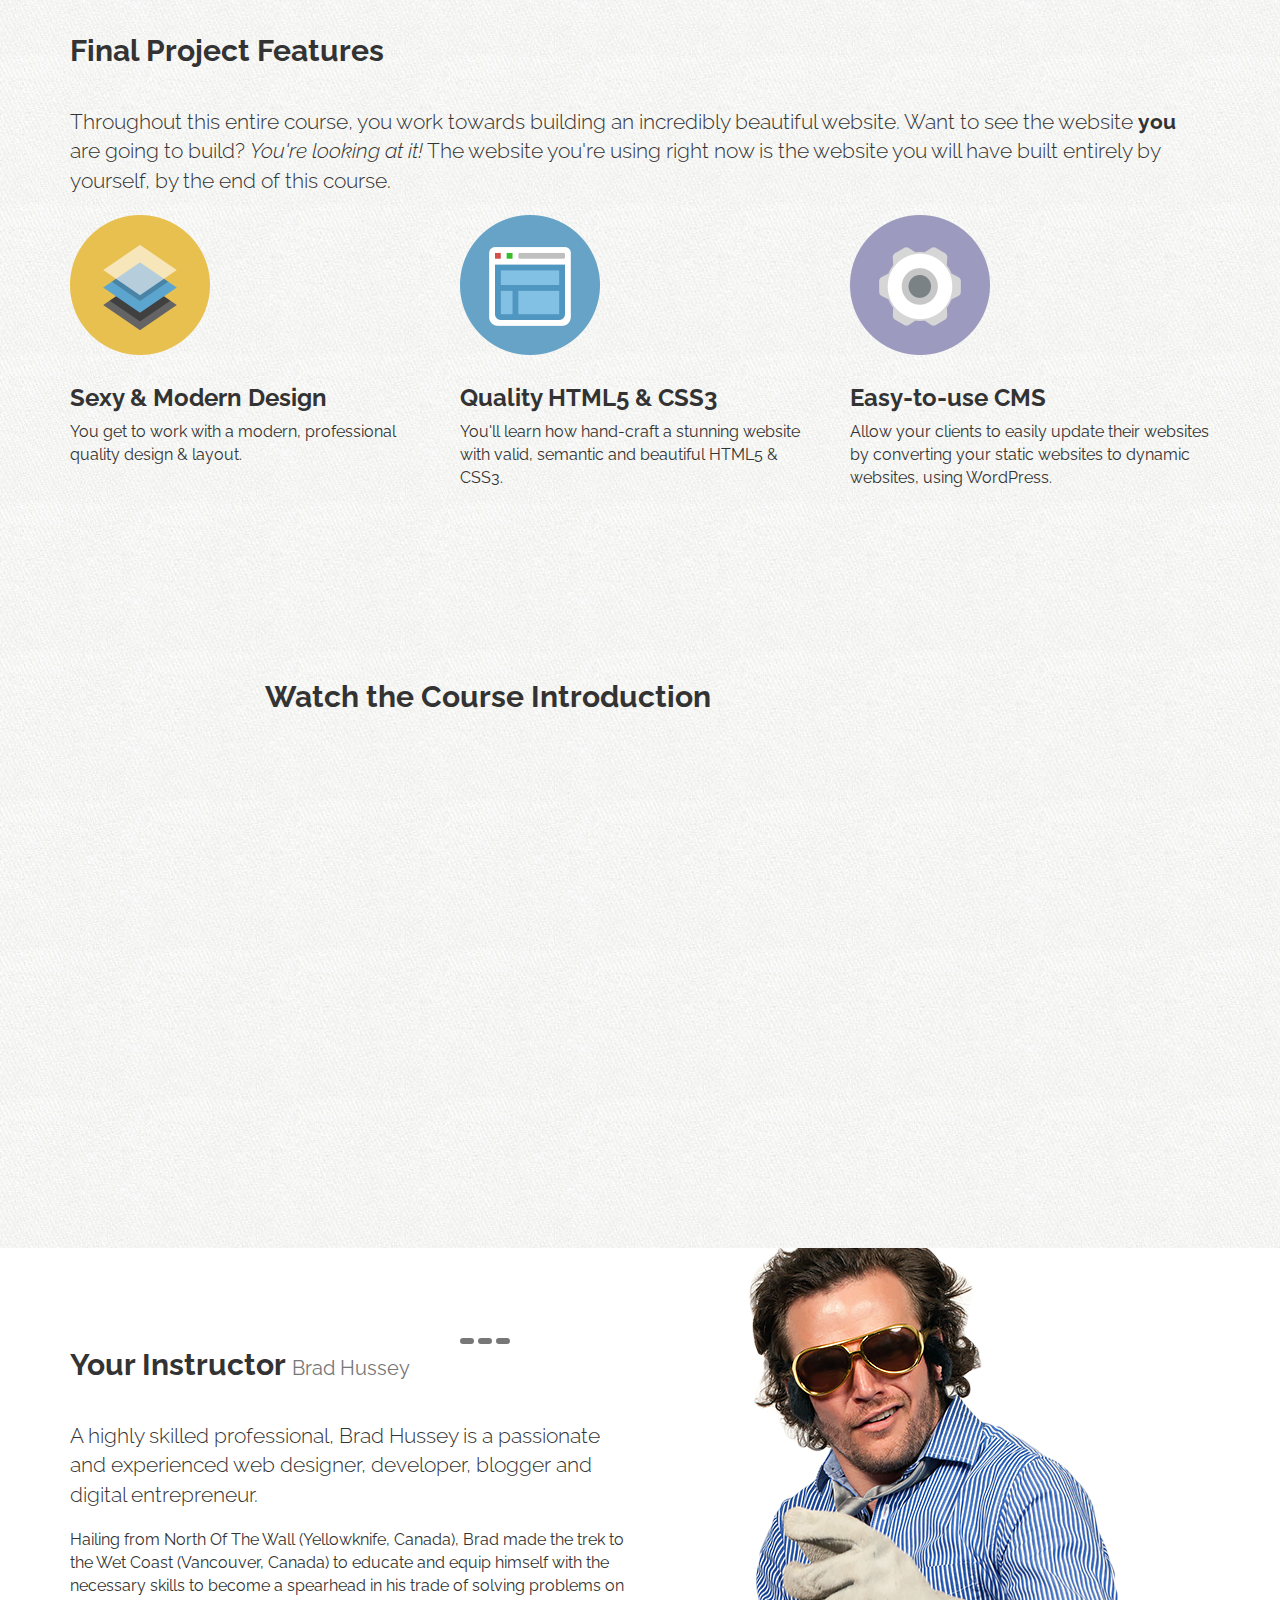
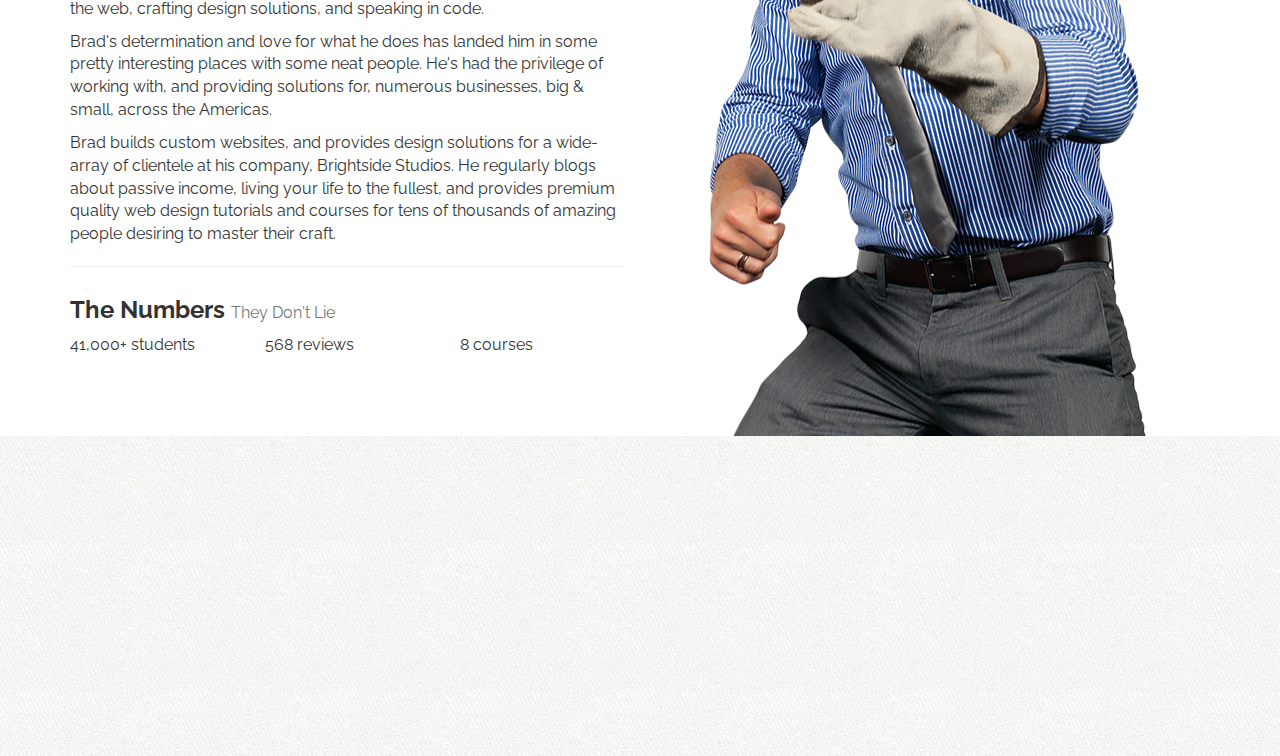
==== commit 5d84cdf0: "Auto stash before merge of "master" and "origin/master"" ====
--- a/index.html
+++ b/index.html
@@ -18,6 +18,10 @@
 
     <!-- CUSTOM CSS -->
     <link href="assets/css/custom.css" rel="stylesheet">
+<<<<<<< Updated upstream
+=======
+
+>>>>>>> Stashed changes
     <!-- GOOGLE FONTS -->
     <link href="https://fonts.googleapis.com/css?family=Raleway:400,700&amp;subset=latin-ext" rel="stylesheet">
 
--- a/assets/css/custom.css
+++ b/assets/css/custom.css
@@ -96,7 +96,7 @@
   background: #101010;
   display: block;
   height: 70px;
-  weight: 70px;
+  width: 70px;
   text-align: center;
   line-height: 70px;
   font-weight: bold;
@@ -161,6 +161,15 @@
   text-align: center;
 }
 
+#featurette{
+  background: url('../img/stuff-bg.jpg') 50% 100% repeat fixed;
+  background-size: cover;
+}
+
+#instructor{
+  background: white url('../img/brad-elvis.png') 90% -10px no-repeat;
+}
+
 /* CUSTOM ICON SPRITES */
 i.ci{
   display: inline-block;
@@ -177,12 +186,4 @@
 .ci.ci-device     { background-position: -200px 0;}
 
 
-#featurette{
-  background: url('../img/stuff-bg.jpg') 50% 100% repeat fixed;
-  background-size: cover;
-}
 
-#instructor{
-  background: white url('../img/brad-elvis.png') 90% -10px no-repeat;
-}
-
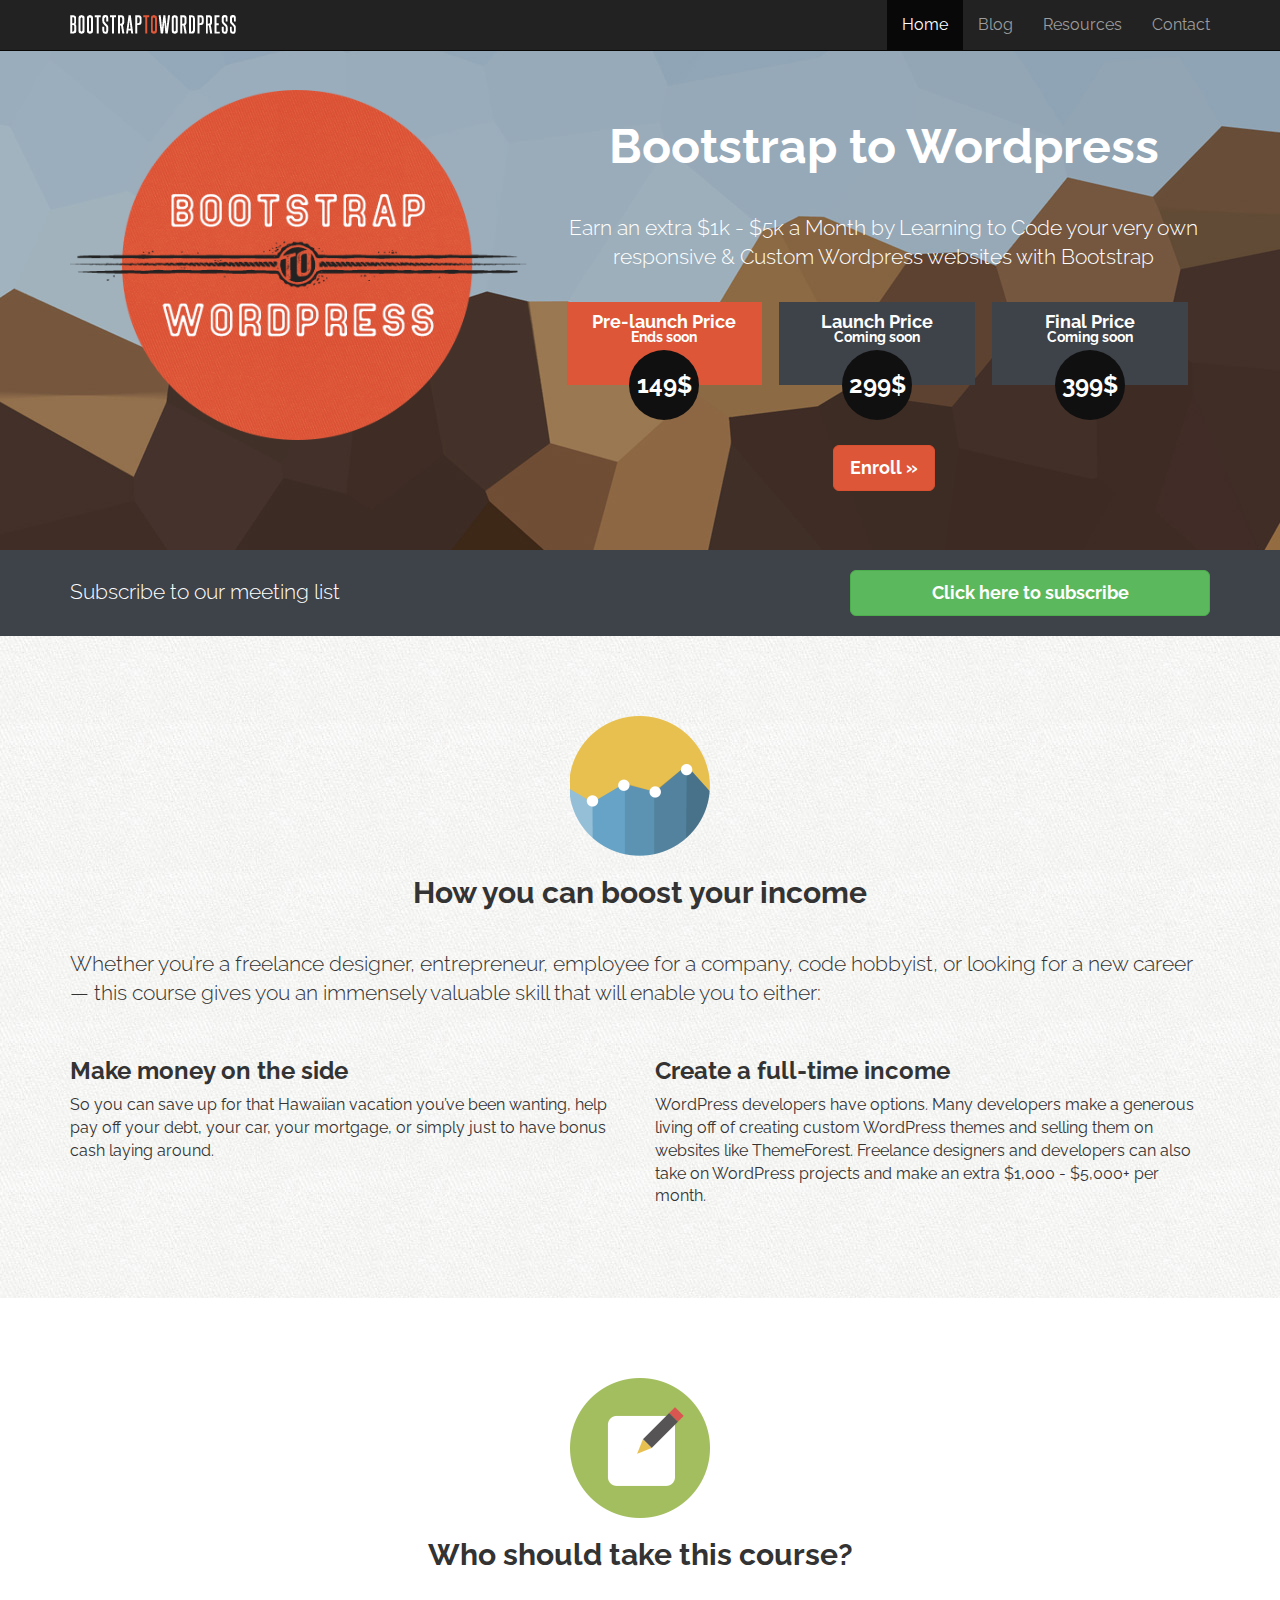
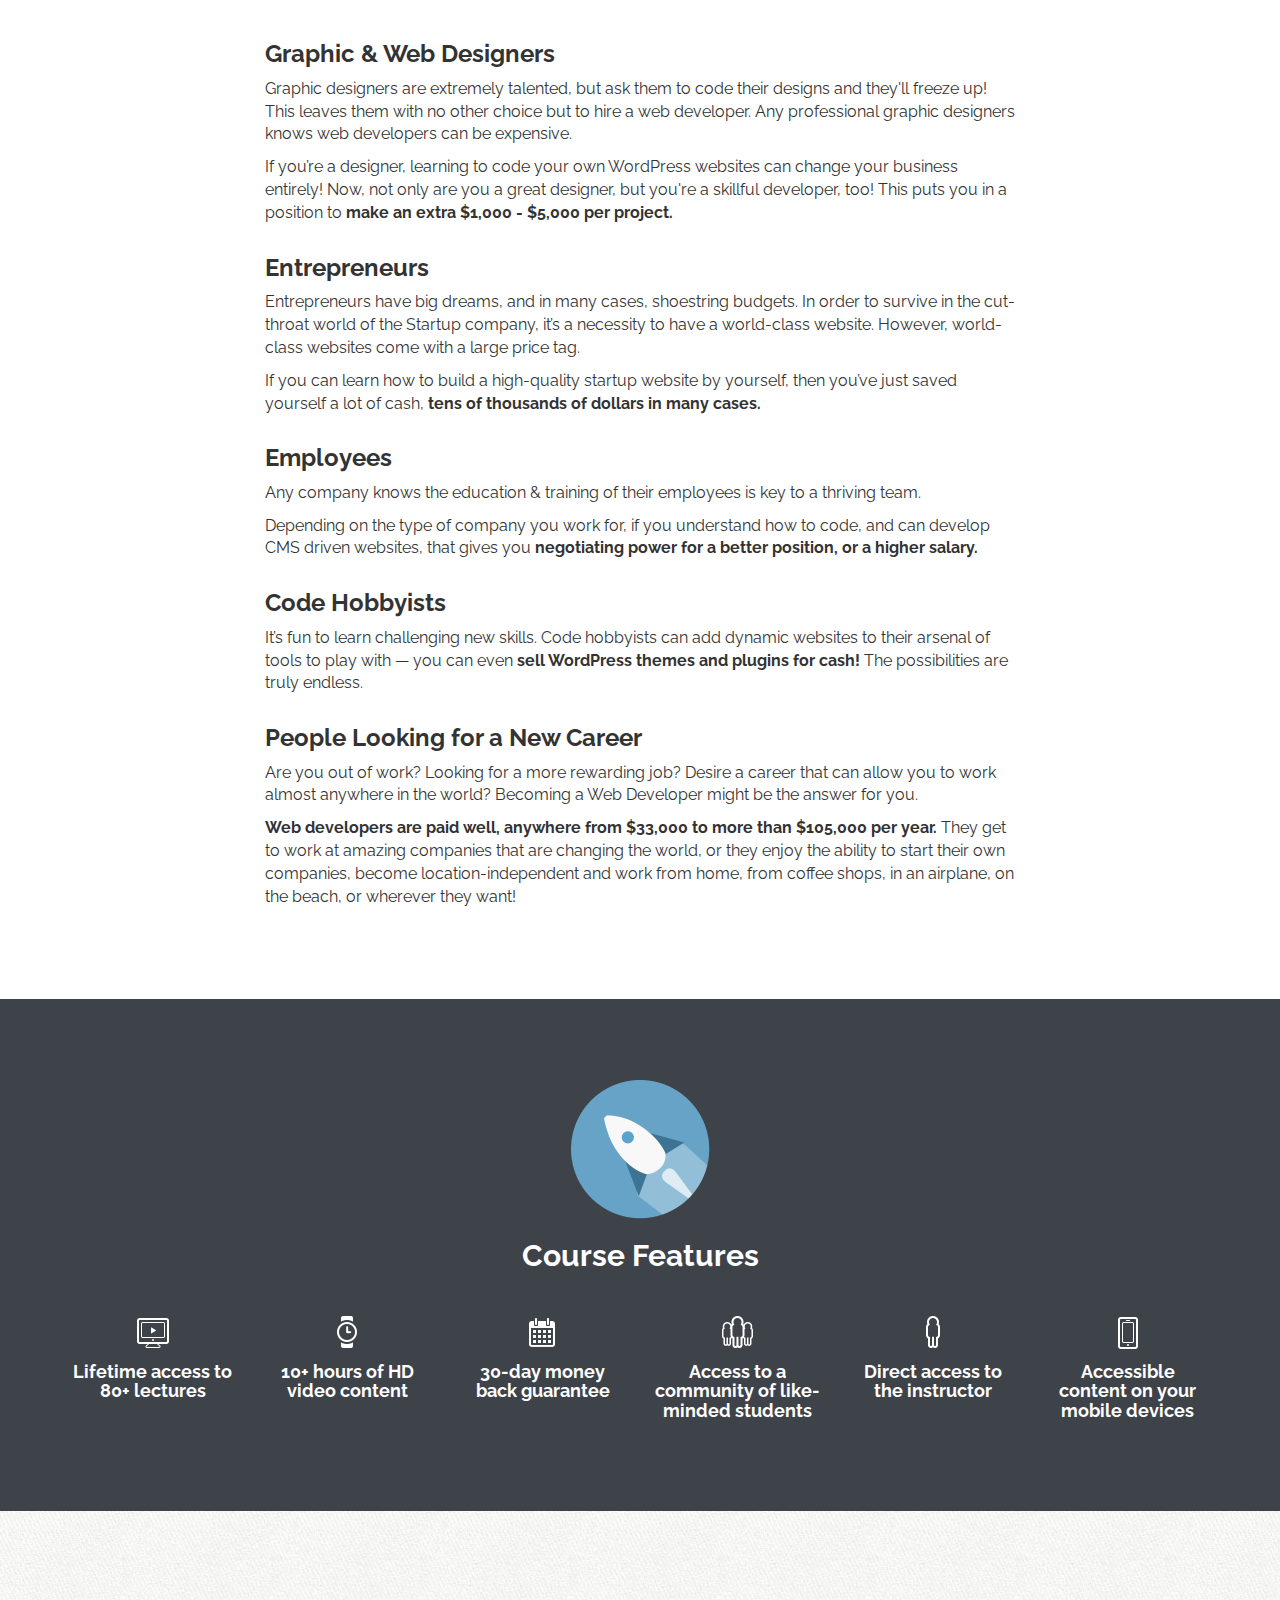
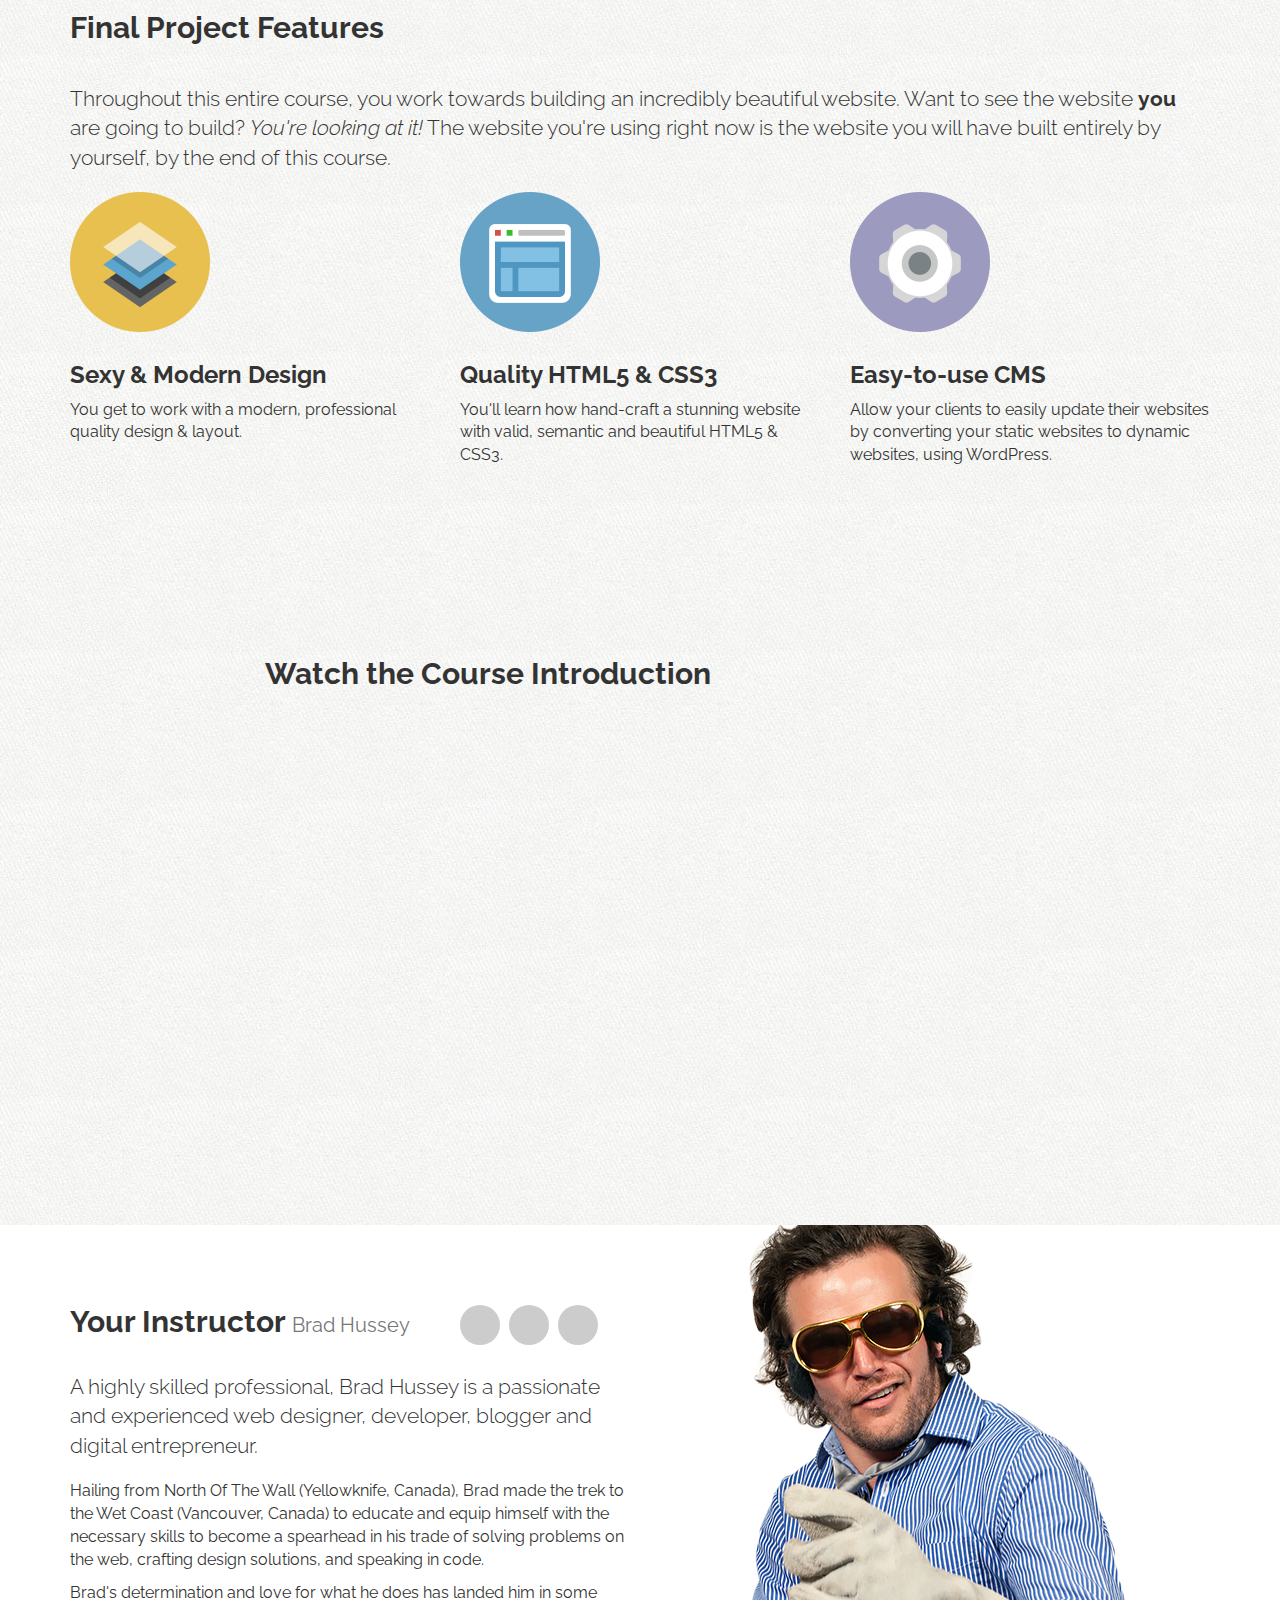
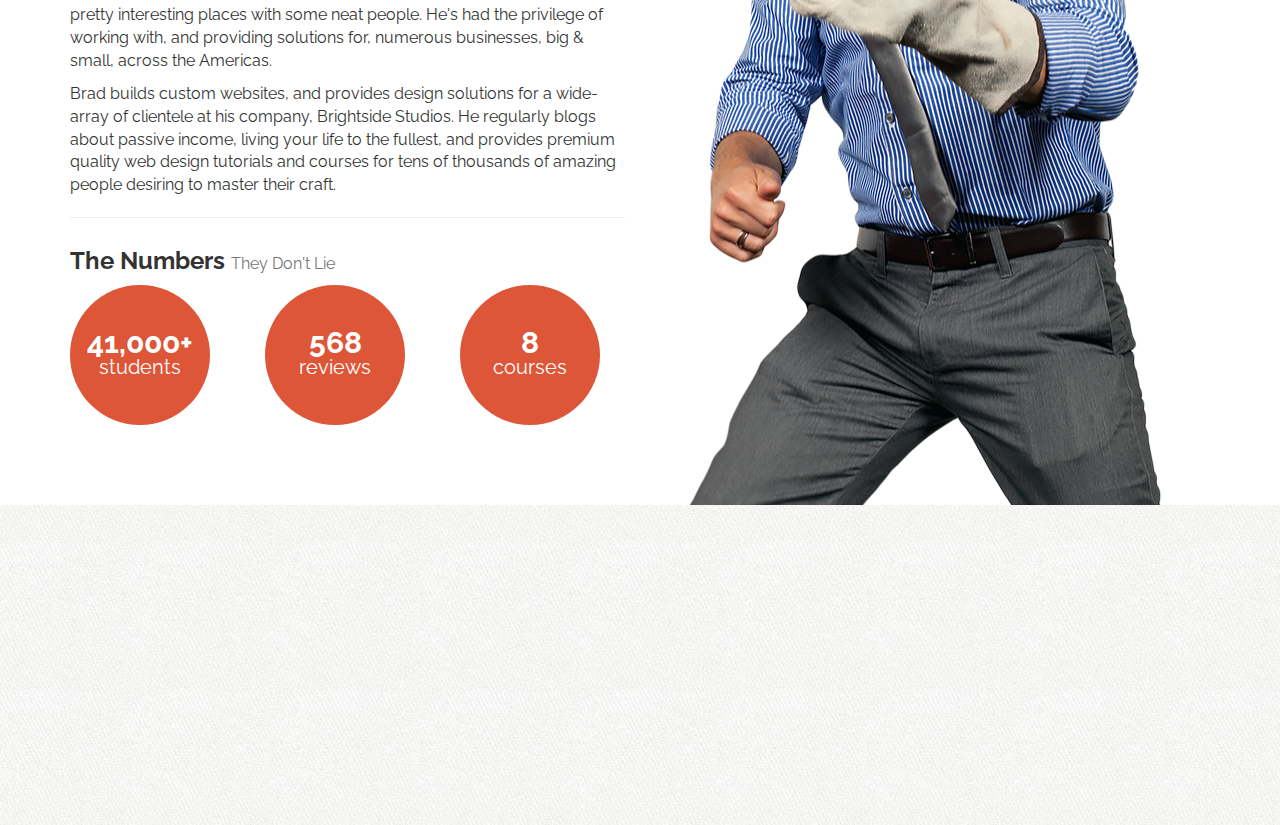
==== commit f6fb1539: "adding instructor section css trick with table-cell alignment" ====
--- a/index.html
+++ b/index.html
@@ -18,10 +18,6 @@
 
     <!-- CUSTOM CSS -->
     <link href="assets/css/custom.css" rel="stylesheet">
-<<<<<<< Updated upstream
-=======
-
->>>>>>> Stashed changes
     <!-- GOOGLE FONTS -->
     <link href="https://fonts.googleapis.com/css?family=Raleway:400,700&amp;subset=latin-ext" rel="stylesheet">
 
--- a/assets/css/custom.css
+++ b/assets/css/custom.css
@@ -51,7 +51,37 @@
 
 img{
   max-width: 100%;
-
+}
+
+.modal-content{
+  background: url('../img/tile.jpg') top left repeat;
+}
+
+.badge.social{
+  background: #ccc;
+  font-size: 24px;
+  height: 40px;
+  width: 40px;
+  text-align: center;
+  line-height: 42px;
+  margin: 0 5px 20px 0;
+  padding: 0;
+  -webkit-border-radius: 50px;
+  -moz-border-radius: 50px;
+  border-radius: 50px;
+  color: white;
+}
+
+.badge.social.twitter:hover{
+  background: #55acee;
+}
+
+.badge.social.facebook:hover{
+  background: #3b5998;
+}
+
+.badge.social.gplus:hover{
+  background: #db4b39;
 }
 
 /* HERO SECTION */
@@ -170,6 +200,37 @@
   background: white url('../img/brad-elvis.png') 90% -10px no-repeat;
 }
 
+#instructor h2{
+  margin: 0 0 20px;
+}
+
+#instructor .num{
+  display: table;
+  font-size: 30px;
+  font-weight: bold;
+  color: white;
+  line-height: 24px;
+  height: 140px;
+  width: 140px;
+  text-align: center;
+  background: #dd5638;
+  -webkit-border-radius: 100%;
+  -moz-border-radius: 100%;
+  border-radius: 100px;
+  text-rendering: optimizeLegibility;
+}
+
+#instructor .num .num-content{
+  display: table-cell;
+  vertical-align: middle;
+}
+
+#instructor .num span{
+  display: block;
+  font-size: 20px;
+  font-weight: normal;
+}
+
 /* CUSTOM ICON SPRITES */
 i.ci{
   display: inline-block;
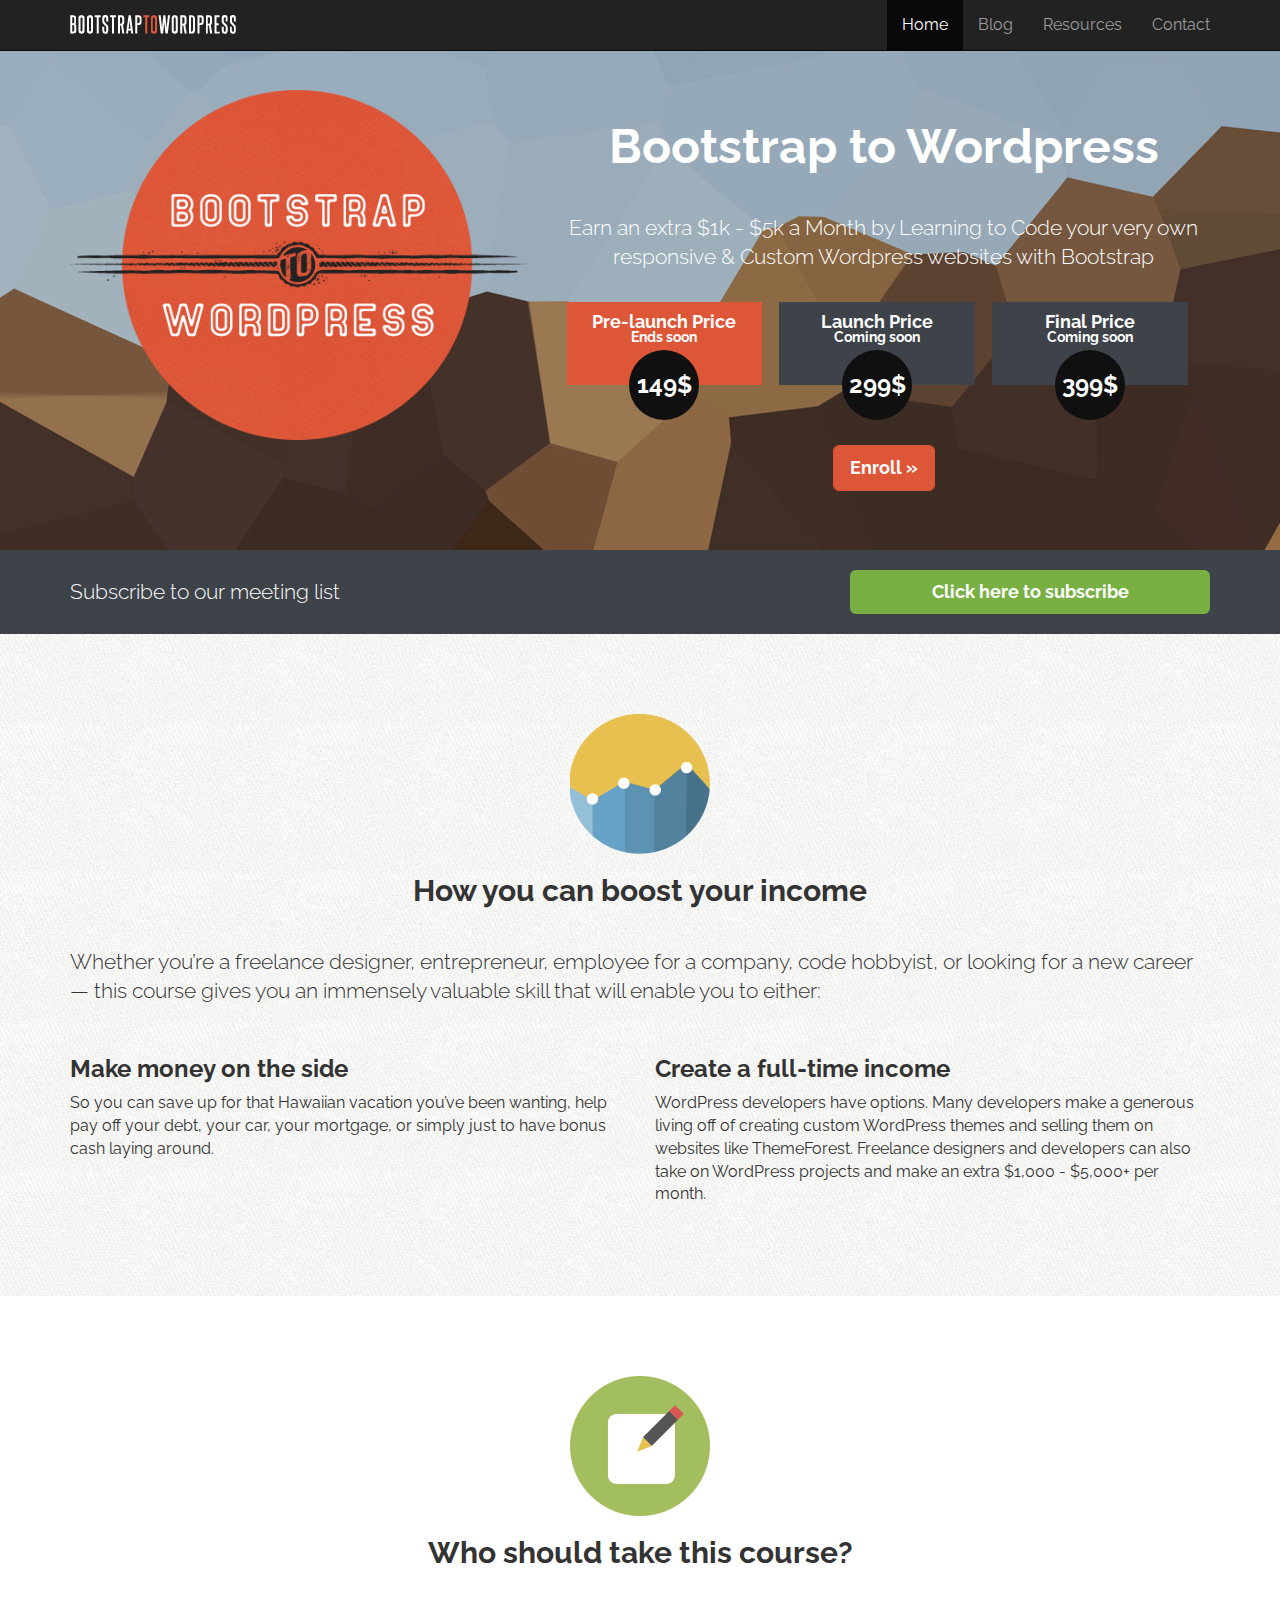
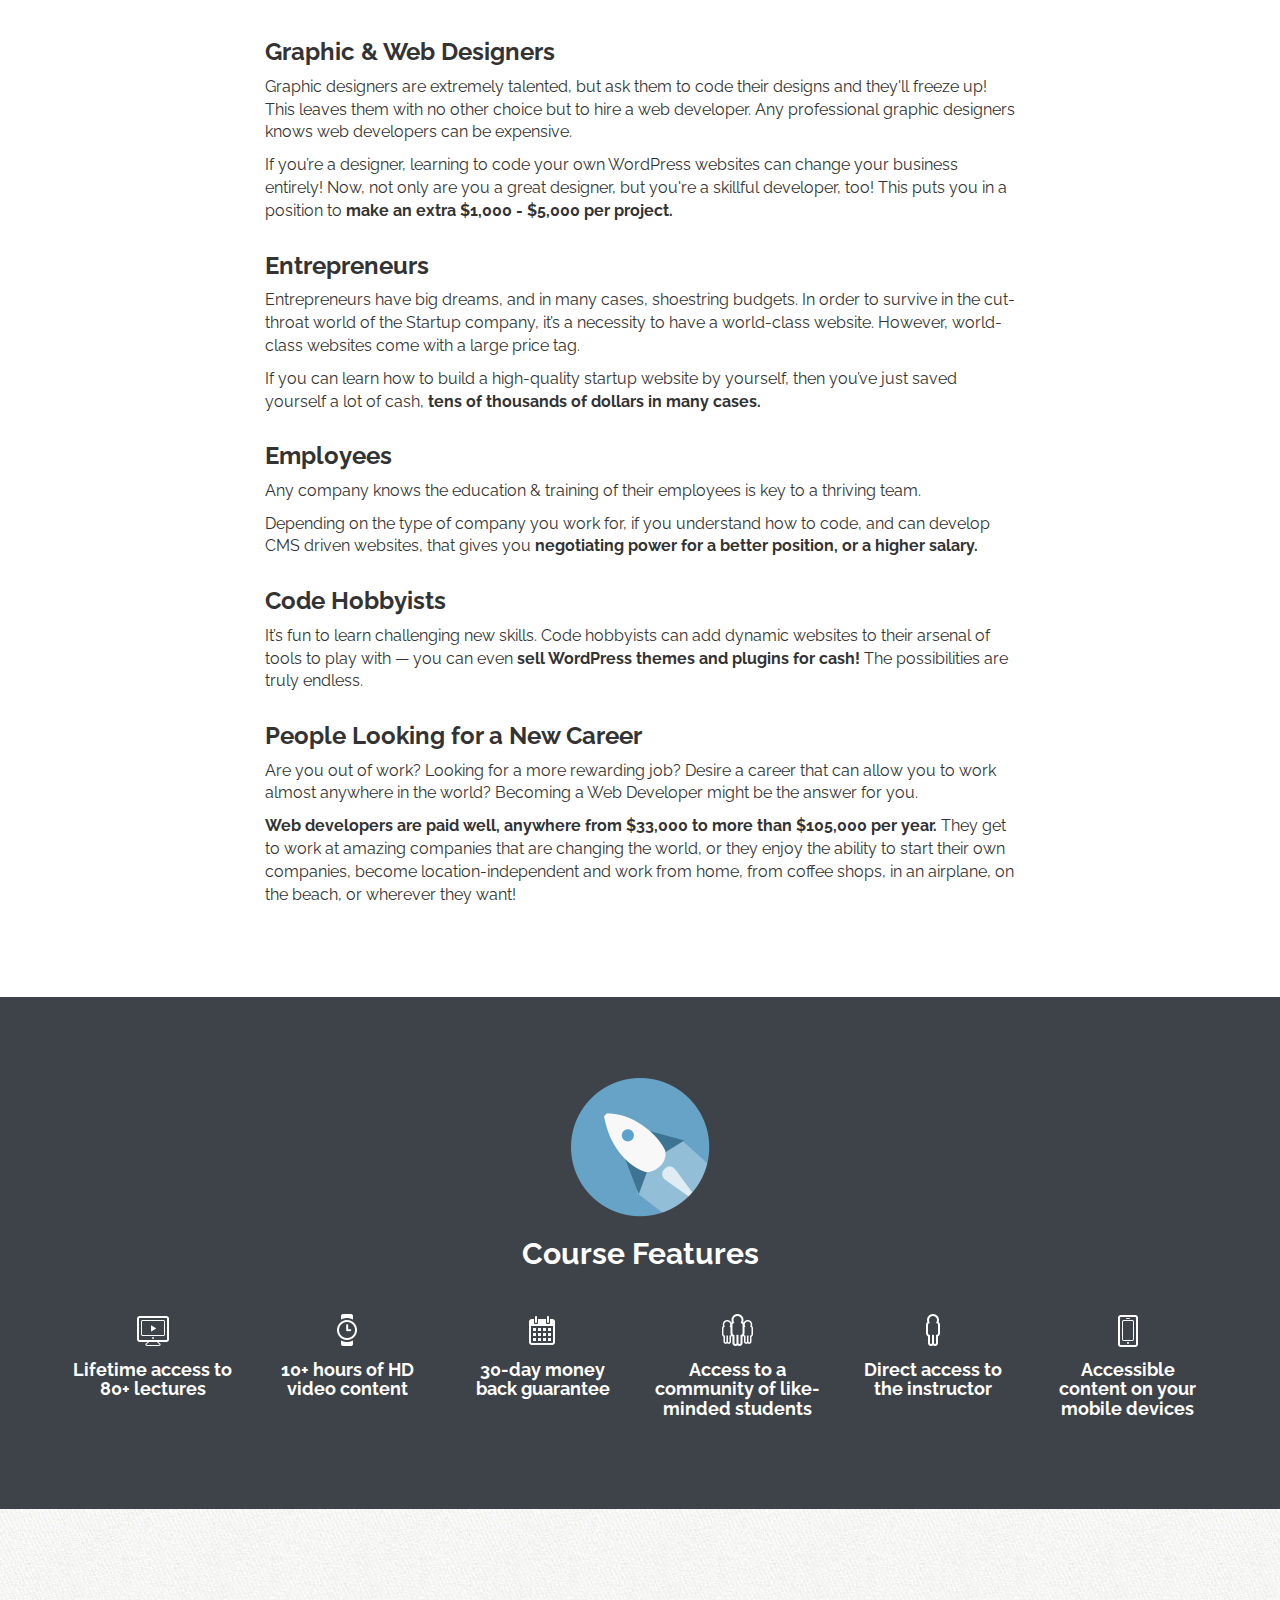
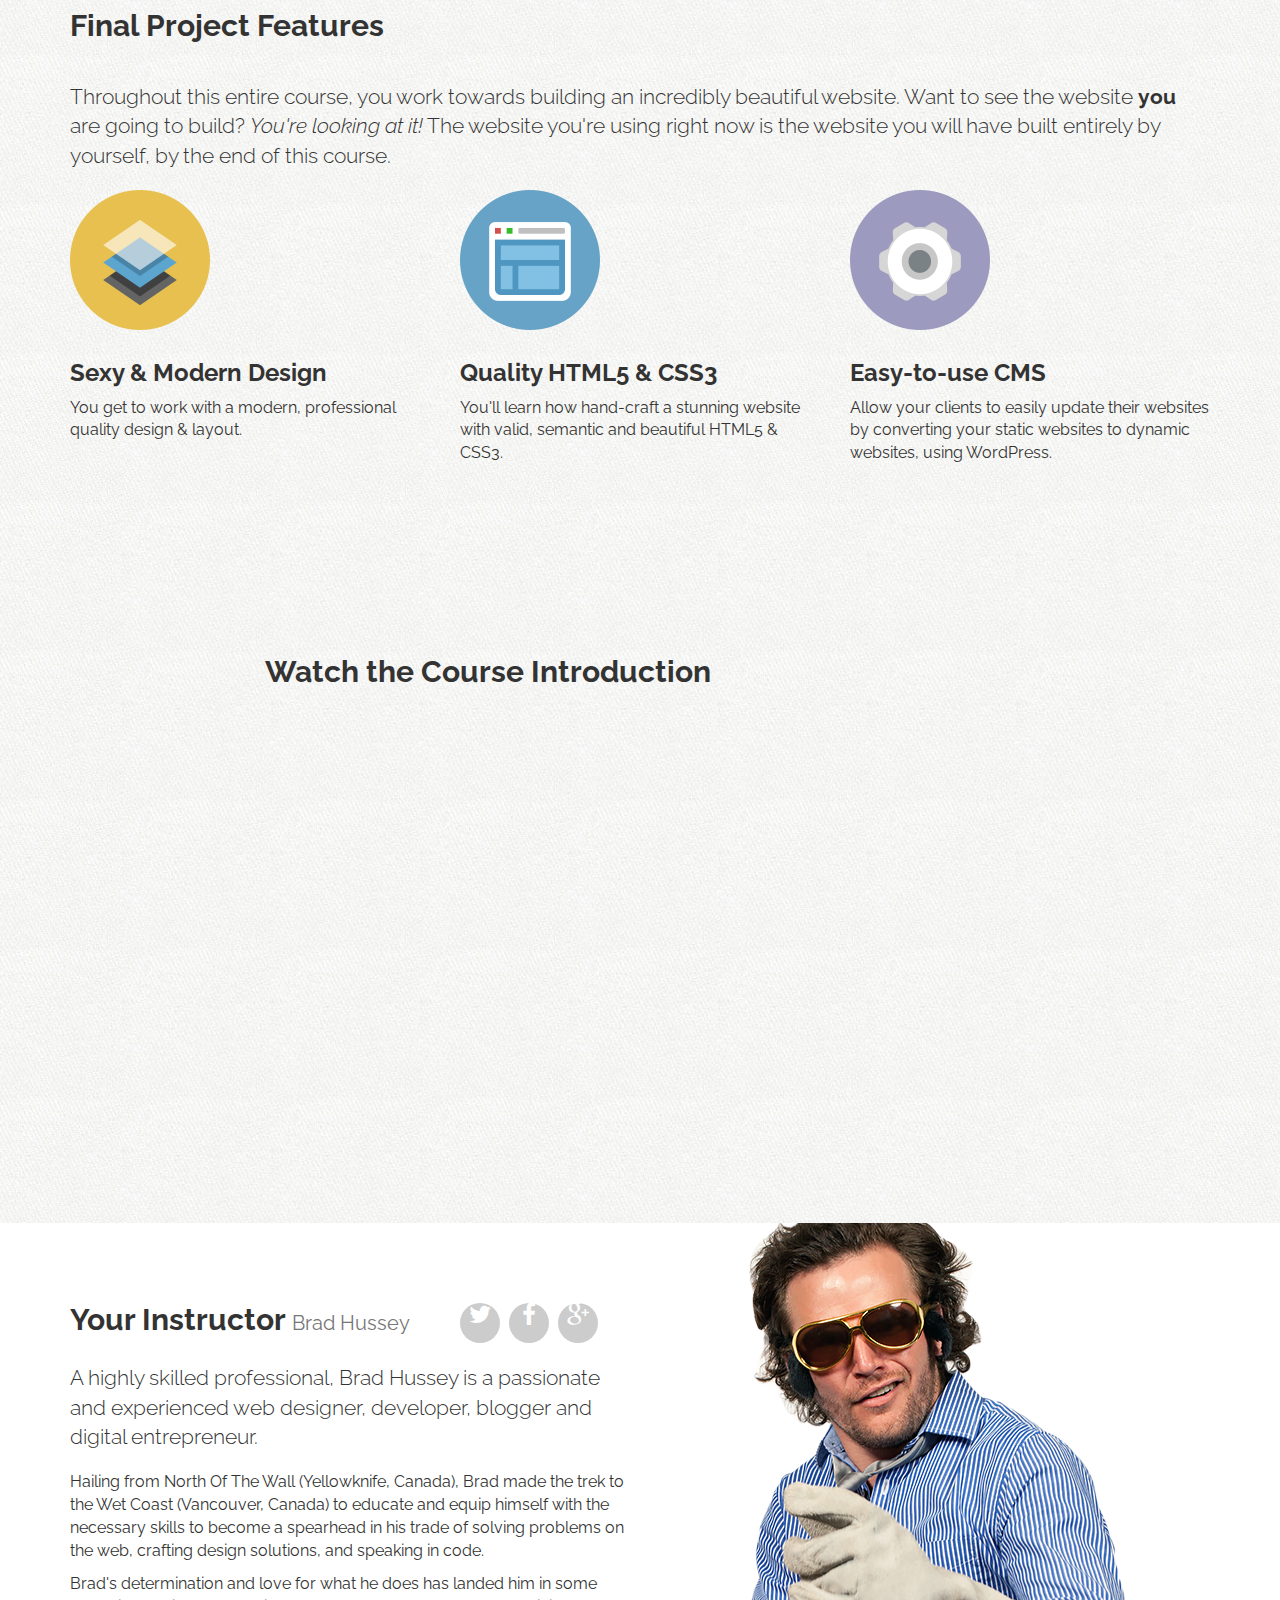
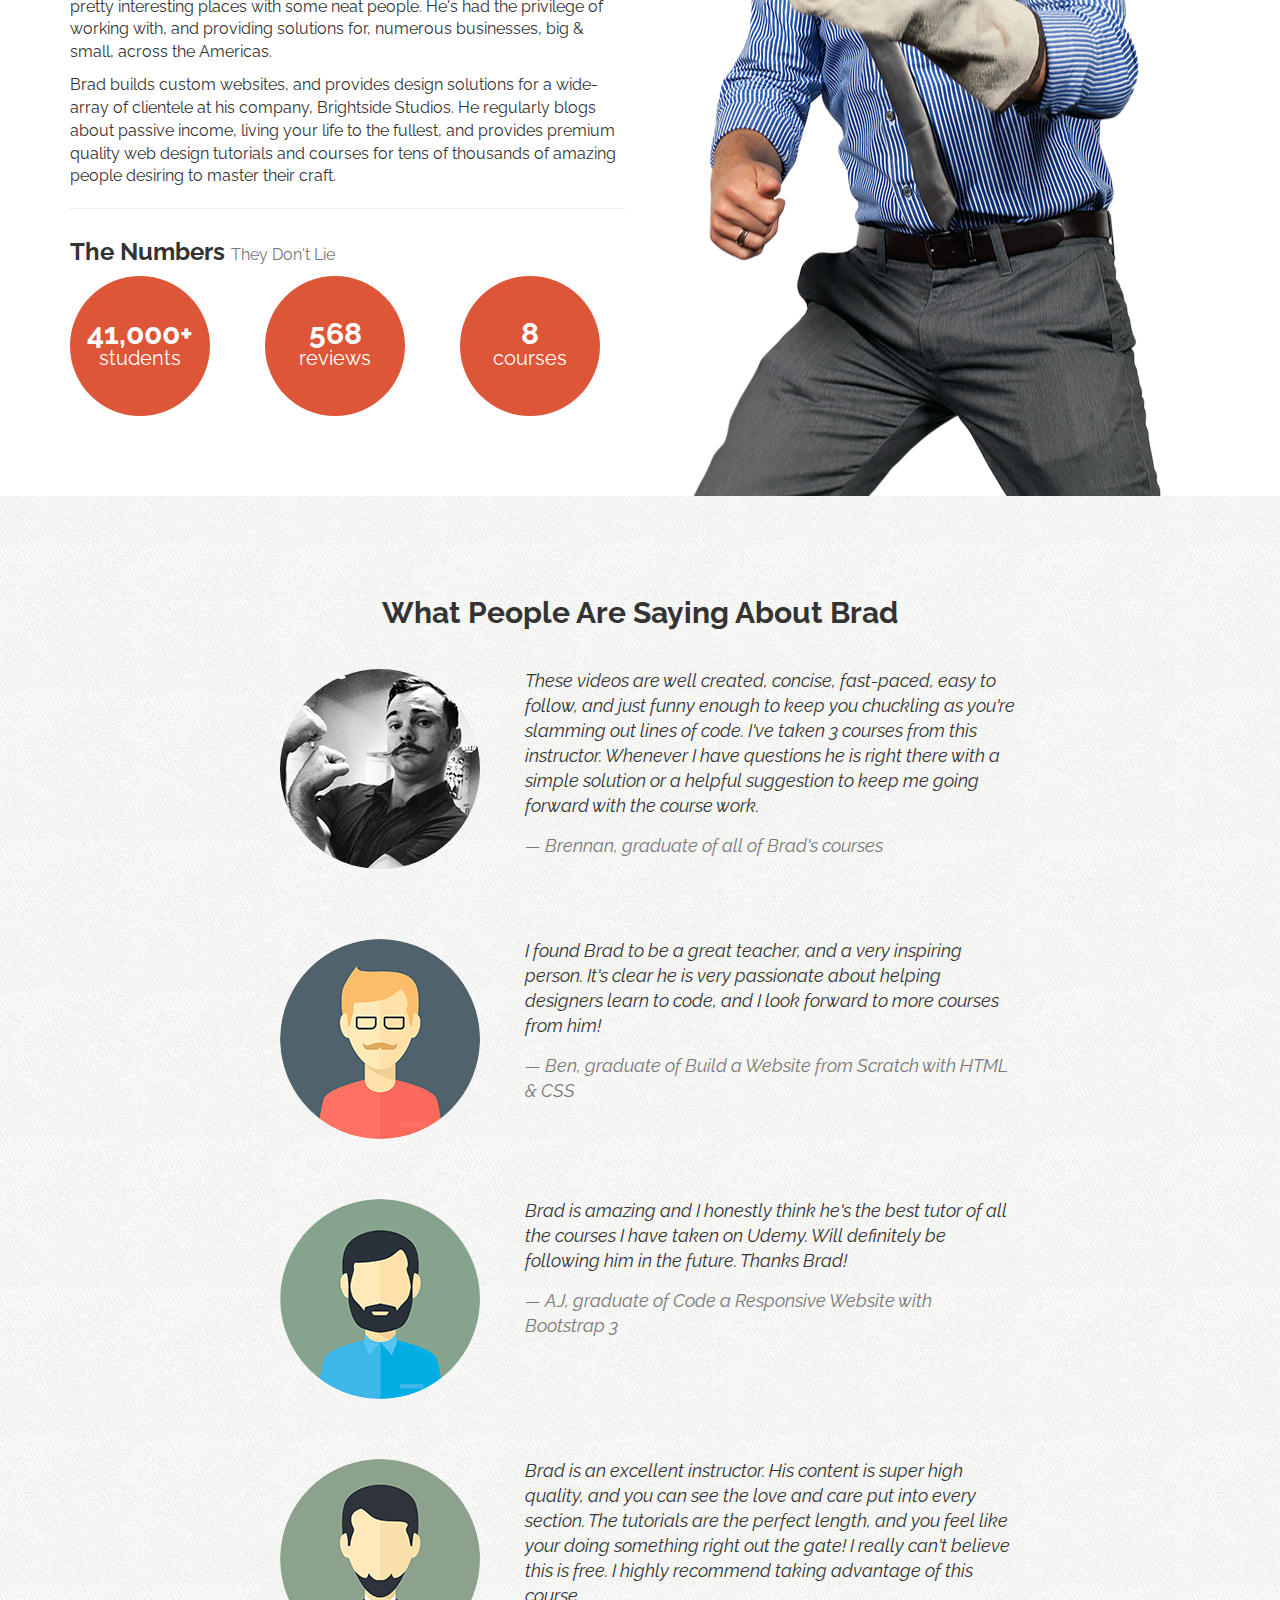
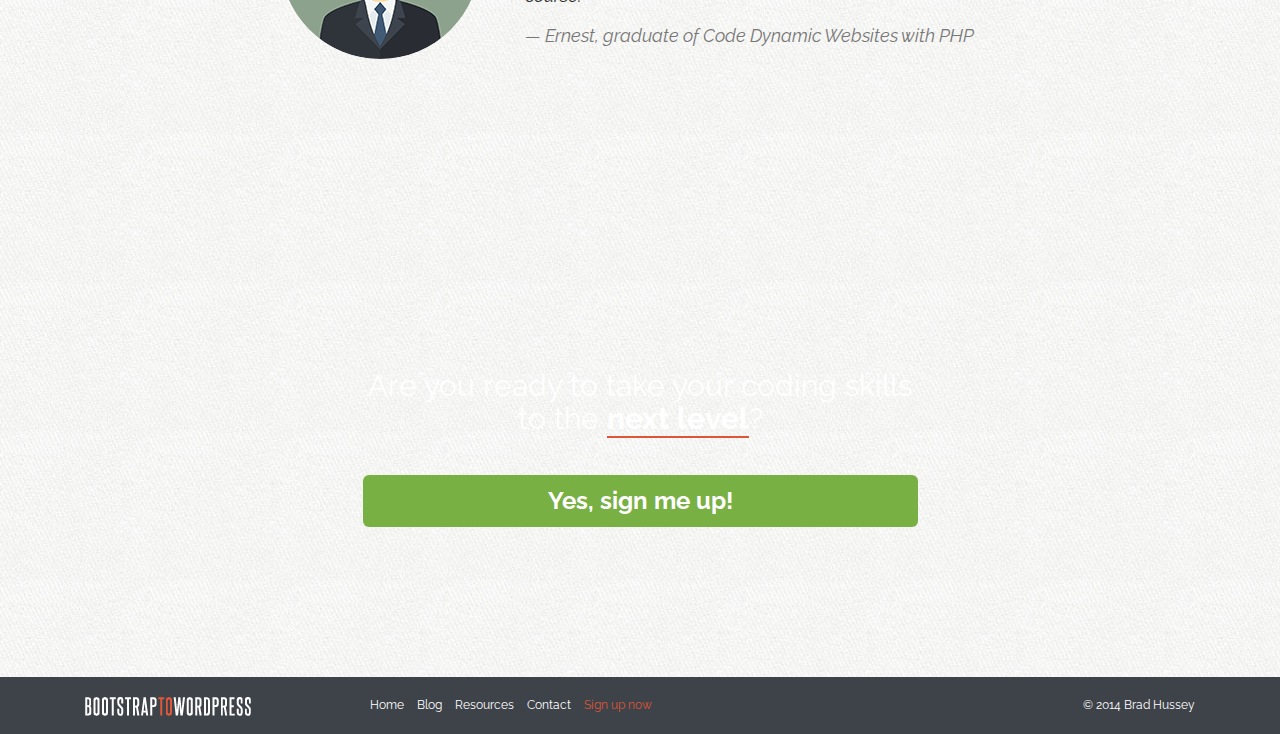
==== commit 6e6b37c6: "adding kudos, signup and footer sections" ====
--- a/index.html
+++ b/index.html
@@ -14,7 +14,7 @@
     <link href="assets/css/bootstrap.min.css" rel="stylesheet">
 
     <!-- FONTAWESOME FONTS -->
-    <link href="assets/css/font-awesome/css/font-awesome.min.css">
+    <link href="assets/css/font-awesome/css/font-awesome.min.css" rel="stylesheet">
 
     <!-- CUSTOM CSS -->
     <link href="assets/css/custom.css" rel="stylesheet">
@@ -358,13 +358,114 @@
     </section><!-- instructor -->
 
     <!-- TESTIMONIALS -->
-    <section></section>
+    <section id="kudos">
+        <div class="container">
+            <div class="row">
+
+                <div class="col-sm-8 col-sm-offset-2">
+                    <h2>What People Are Saying About Brad</h2>
+
+                    <!-- TESTIMONIAL -->
+                    <div class="row testimonial">
+                        <div class="col-sm-4">
+                            <img src="assets/img/brennan.jpg" alt="Brennan">
+                        </div><!-- end col -->
+                        <div class="col-sm-8">
+                            <blockquote>
+                                These videos are well created, concise, fast-paced, easy to follow, and just funny
+                                enough to keep you chuckling as you're slamming out lines of code. I've taken 3 courses
+                                from this instructor. Whenever I have questions he is right there with a simple
+                                solution or a helpful suggestion to keep me going forward with the course work.
+                                <cite>&mdash; Brennan, graduate of all of Brad's courses</cite>
+                            </blockquote>
+                        </div><!-- end col -->
+                    </div><!-- row -->
+
+                    <!-- TESTIMONIAL -->
+                    <div class="row testimonial">
+                        <div class="col-sm-4">
+                            <img src="assets/img/ben.png" alt="Illustration of a man with a moustache">
+                        </div><!-- end col -->
+                        <div class="col-sm-8">
+                            <blockquote>
+                                I found Brad to be a great teacher, and a very inspiring person. It's clear he is very
+                                passionate about helping designers learn to code, and I look forward to more courses
+                                from him!
+                                <cite>&mdash; Ben, graduate of Build a Website from Scratch with HTML &amp; CSS</cite>
+                            </blockquote>
+                        </div><!-- end col -->
+                    </div><!-- row -->
+
+                    <!-- TESTIMONIAL -->
+                    <div class="row testimonial">
+                        <div class="col-sm-4">
+                            <img src="assets/img/aj.png" alt="Illustration of a man with a beard">
+                        </div><!-- end col -->
+                        <div class="col-sm-8">
+                            <blockquote>
+                                Brad is amazing and I honestly think he's the best tutor of all the courses I have
+                                taken on Udemy. Will definitely be following him in the future. Thanks Brad!
+                                <cite>&mdash; AJ, graduate of Code a Responsive Website with Bootstrap 3</cite>
+                            </blockquote>
+                        </div><!-- end col -->
+                    </div><!-- row -->
+
+                    <!-- TESTIMONIAL -->
+                    <div class="row testimonial">
+                        <div class="col-sm-4">
+                            <img src="assets/img/ernest.png" alt="Illustration of a man with a goatee">
+                        </div><!-- end col -->
+                        <div class="col-sm-8">
+                            <blockquote>
+                                Brad is an excellent instructor. His content is super high quality, and you can see the
+                                love and care put into every section. The tutorials are the perfect length, and you
+                                feel like your doing something right out the gate! I really can't believe this is free.
+                                I highly recommend taking advantage of this course.
+                                <cite>&mdash; Ernest, graduate of Code Dynamic Websites with PHP</cite>
+                            </blockquote>
+                        </div><!-- end col -->
+                    </div><!-- row -->
+
+                </div><!-- end col -->
+
+            </div><!-- row -->
+        </div><!-- container -->
+    </section><!-- kudos -->
 
     <!-- SIGNUP -->
-    <section></section>
+    <section id="signup" data-type="background" data-speed="4">
+        <div class="container">
+            <div class="row">
+                <div class="col-sm-6 col-sm-offset-3">
+                    <h2>Are you ready to take your coding skills to the <strong>next level</strong>?</h2>
+                    <p><a href="" class="btn btn-lg btn-block btn-success">Yes, sign me up!</a></p>
+                </div><!-- end col -->
+            </div><!-- row -->
+        </div><!-- container -->
+    </section><!-- signup -->
 
     <!-- FOOTER -->
-    <footer></footer>
+    <footer>
+        <div class="container">
+            <div class="col-sm-3">
+                <p><a href="/"><img src="assets/img/logo.png" alt="Bootstrap to WordPress"></a></p>
+            </div><!-- end col -->
+            <div class="col-sm-6">
+                <nav>
+                    <ul class="list-unstyled list-inline">
+                        <li><a href="">Home</a></li>
+                        <li><a href="">Blog</a></li>
+                        <li><a href="">Resources</a></li>
+                        <li><a href="">Contact</a></li>
+                        <li class="signup-link"><a href="">Sign up now</a></li>
+                    </ul>
+                </nav>
+            </div><!-- end col -->
+            <div class="col-sm-3">
+                <p class="pull-right">&copy; 2014 Brad Hussey</p>
+            </div><!-- end col -->
+        </div><!-- container -->
+    </footer>
 
     <!-- MODAL -->
     <div class="modal fade" id="myModal">
--- a/assets/css/custom.css
+++ b/assets/css/custom.css
@@ -35,6 +35,15 @@
   font-size: 18px;
 }
 
+a:link, a:visited{
+  color: #dd5638;
+}
+
+a:hover{
+  text-decoration: none;
+  color: #c9302c;
+}
+
 button, input, .btn, a.btn{
   -webkit-font-smoothing: antialiased;
   text-rendering: optimizeLegibility;
@@ -44,9 +53,24 @@
 .btn {
   font-weight: bold;
 }
+
+.btn:focus{
+  outline: none !important; 
+}
+
 .btn-danger {
   background-color: #dd5638;
   border-color: #d95131;
+}
+
+.btn-success{
+  background: #79b044;
+  border: none;
+}
+
+.btn-success:hover{
+  background: #6a9b3d;
+  border-color: #6a9b3d;
 }
 
 img{
@@ -82,6 +106,23 @@
 
 .badge.social.gplus:hover{
   background: #db4b39;
+}
+
+blockquote{
+  padding: 0;
+  border: none;
+  font-style: italic;
+  text-align: left;
+}
+
+blockquote cite{
+  display: block;
+  color:  #777;
+  margin: 15px 0 0 0;
+}
+
+blockquote::before{
+  display: none;
 }
 
 /* HERO SECTION */
@@ -231,6 +272,67 @@
   font-weight: normal;
 }
 
+#kudos{
+  text-align: center;
+}
+
+.testimonial{
+  margin-bottom: 60px;
+}
+
+.testimonial img{
+  -webkit-border-radius: 50%;
+  -moz-border-radius: 50%;
+  border-radius: 50%;
+}
+
+#signup{
+  text-align: center;
+  background: url('../img/hipster-stuff.jpg') center center repeat fixed;
+  background-size: cover;
+  color: white;
+  padding: 140px 0;
+}
+
+#signup h2{
+  font-weight: normal;
+}
+
+#signup h2 strong{
+  border-bottom: solid 2px #dd5638;
+}
+
+#signup .btn{
+  font-size: 24px;
+}
+
+footer {
+  background: #3e4249;
+  color: white;
+  padding: 20px 0 10px;
+  font-size: 12px;
+}
+
+footer p{
+  margin: 0;
+}
+
+footer a:link, footer a:visited{
+  color: white;
+}
+
+footer a:hover{
+  color: #dd5638;
+}
+
+footer li.signup-link a {
+  color: #dd5638;
+}
+
+footer li.signup-link a:hover{
+  font-weight: bold;
+}
+
 /* CUSTOM ICON SPRITES */
 i.ci{
   display: inline-block;
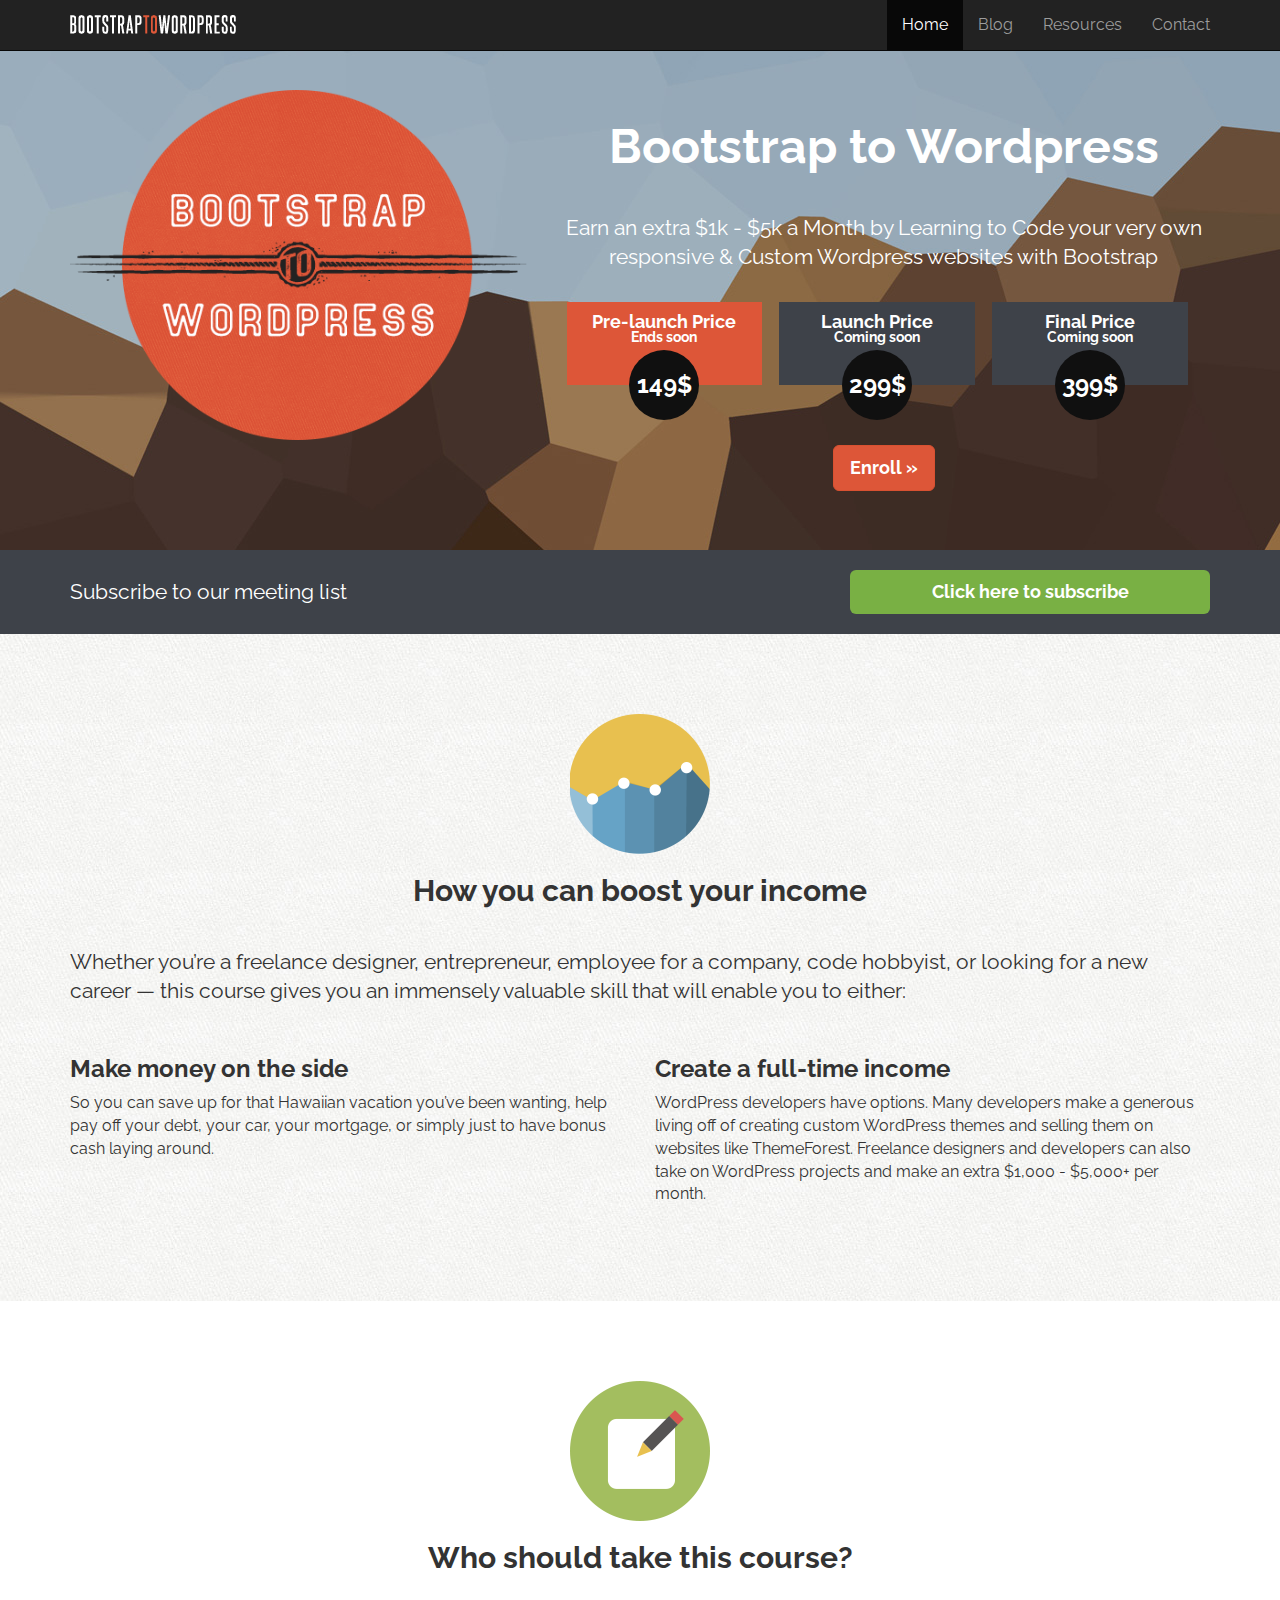
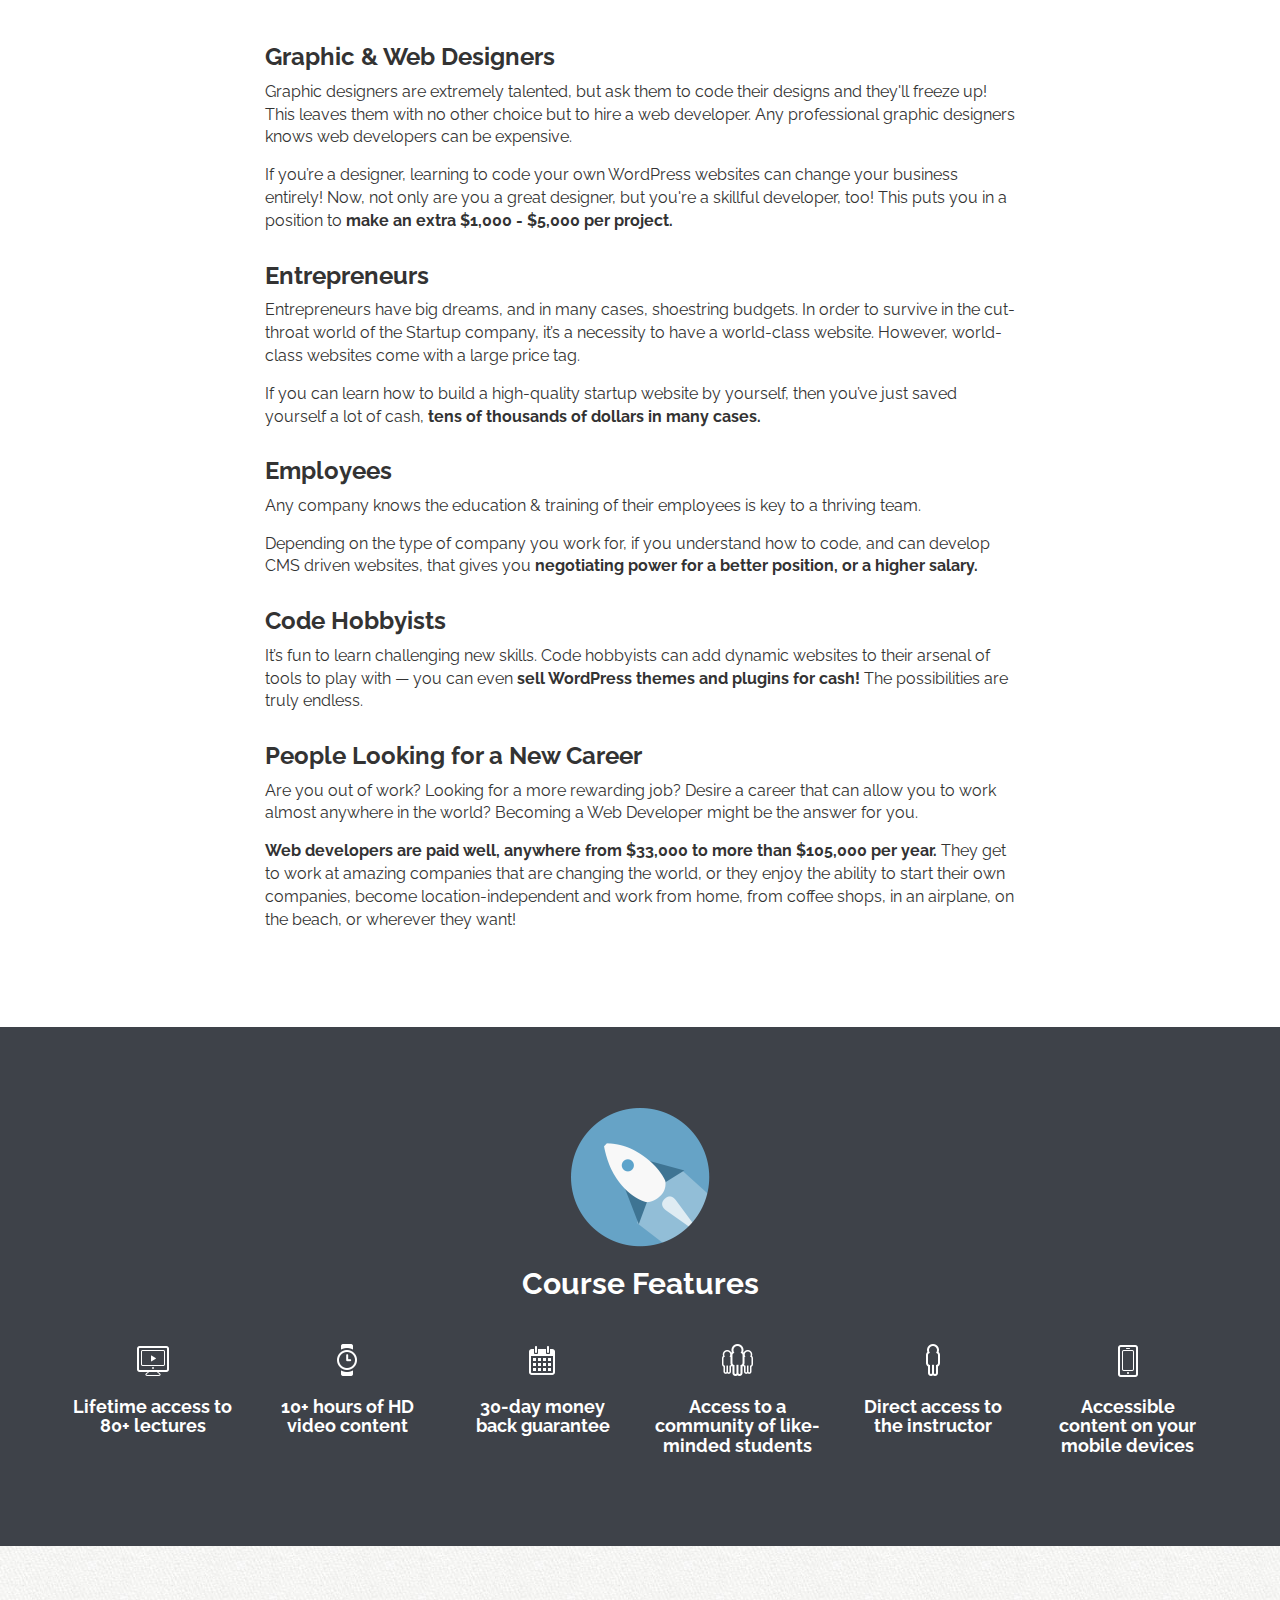
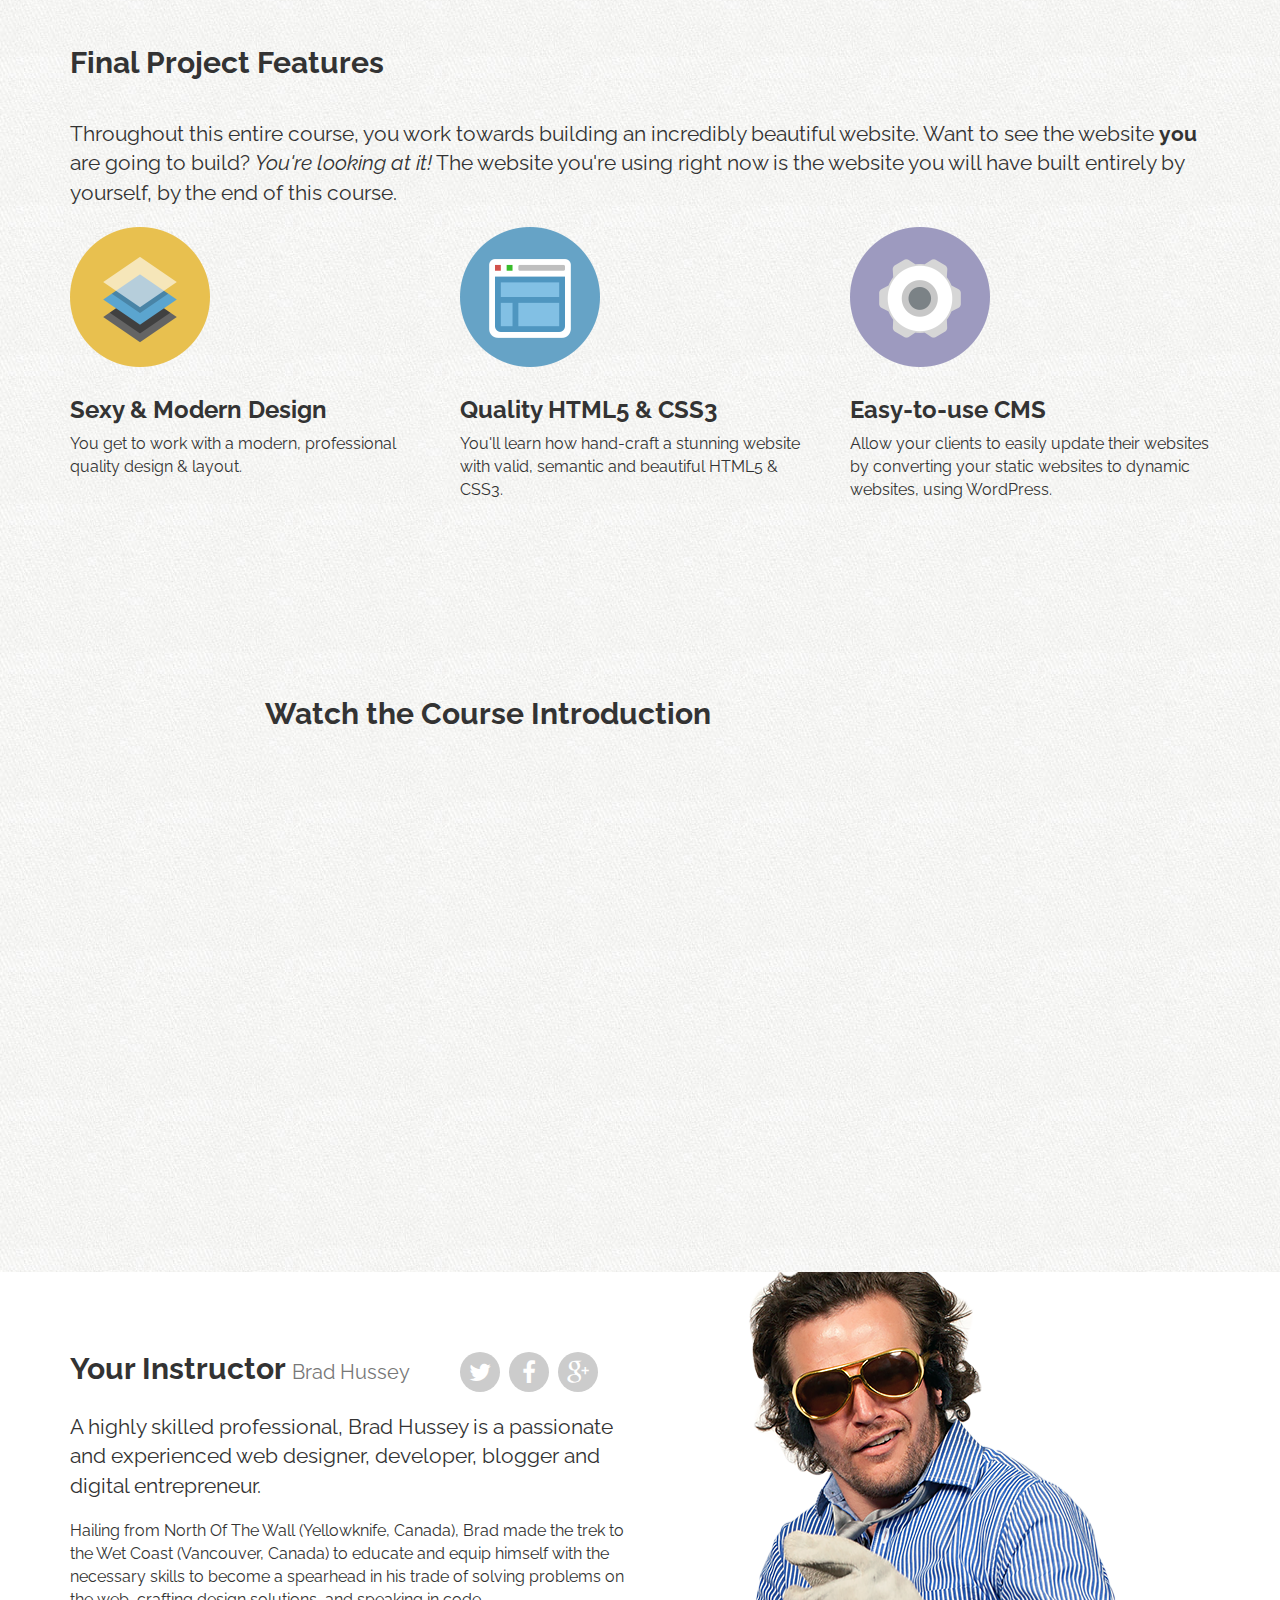
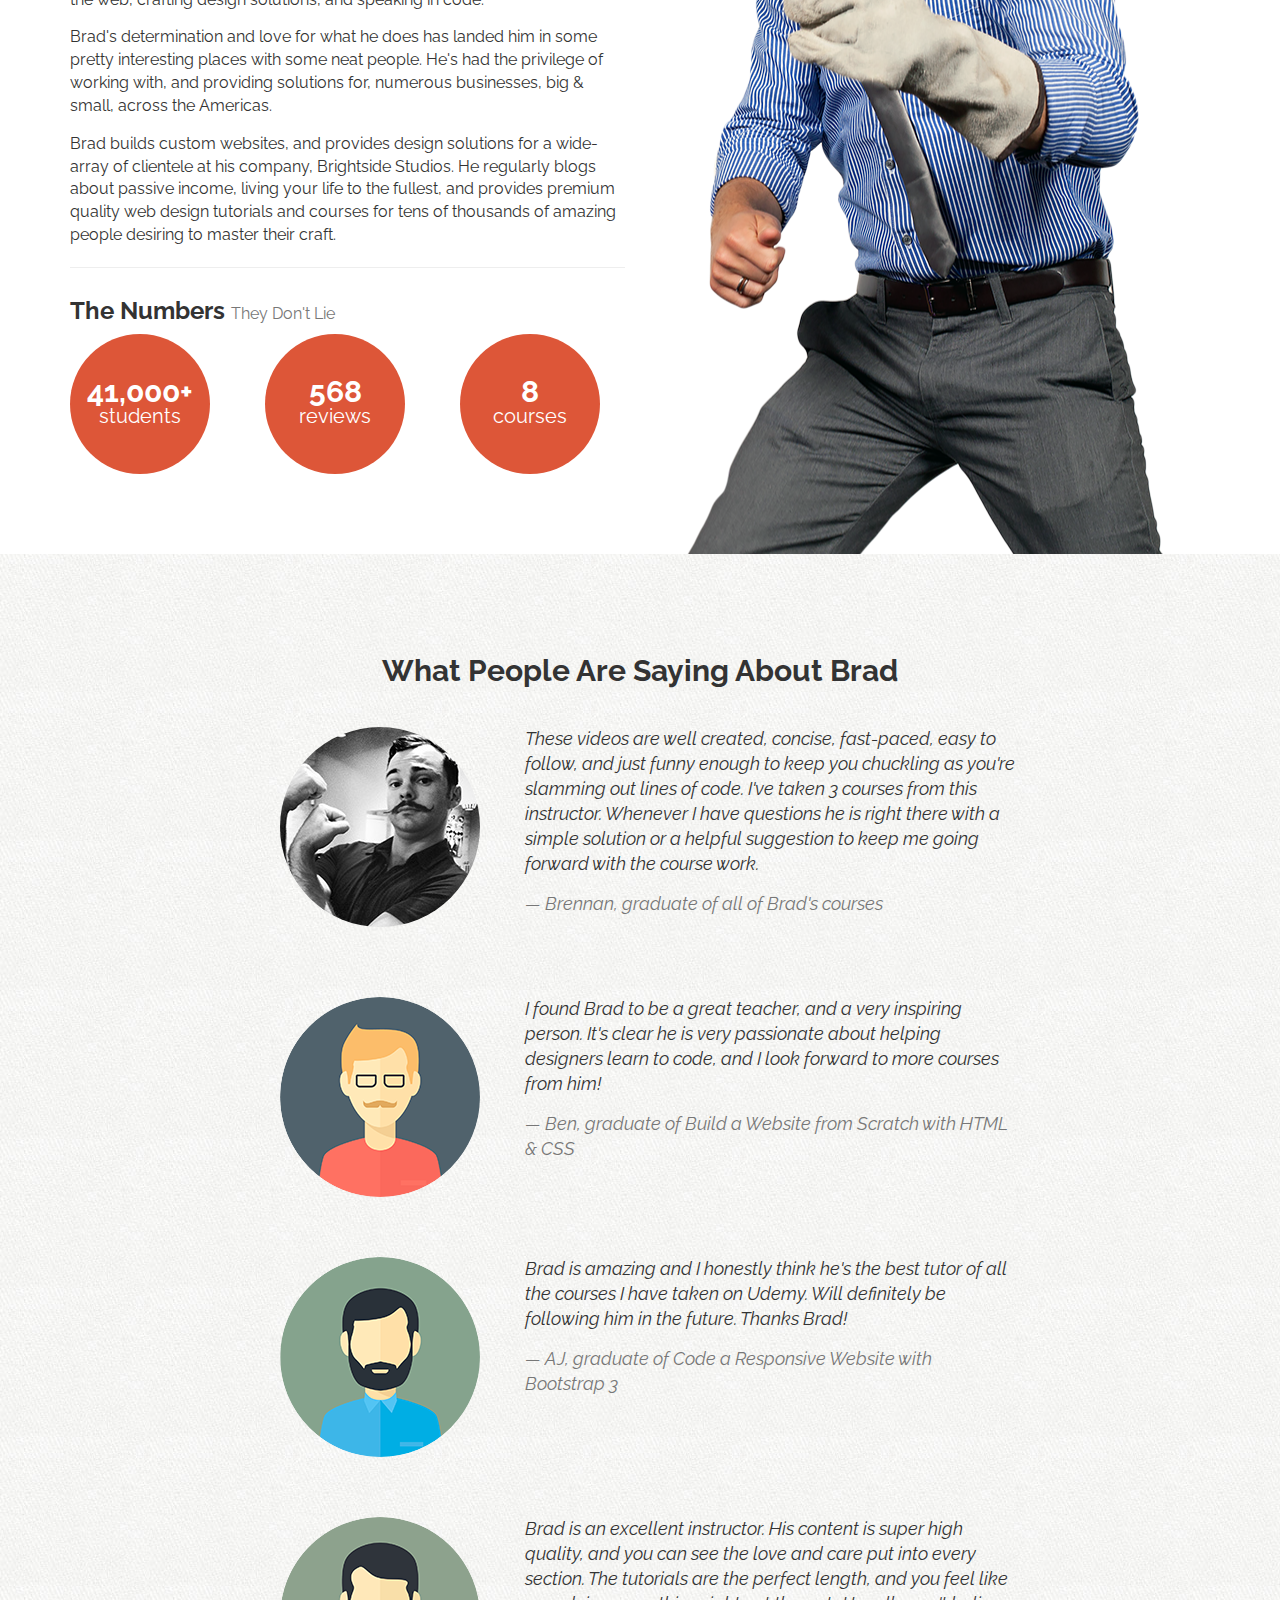
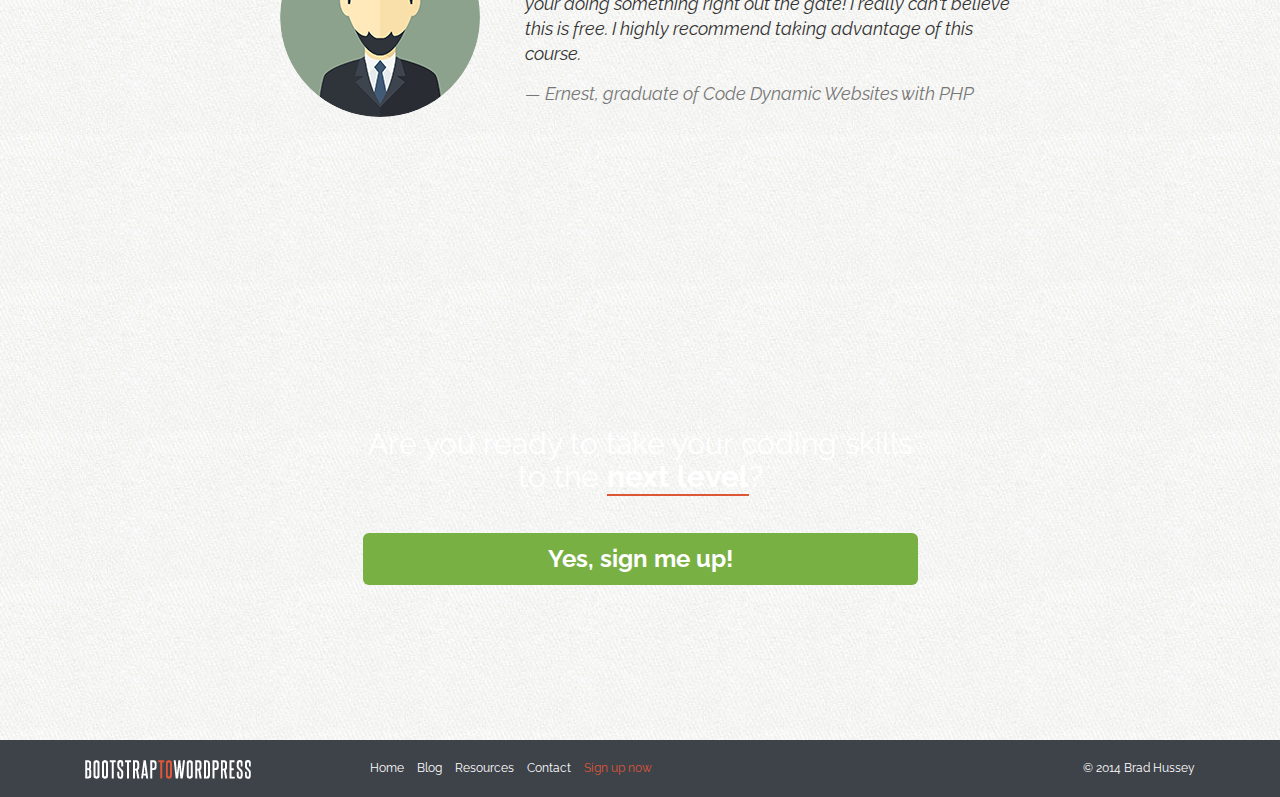
==== commit 820e3964: "Init blog page" ====
--- a/index.html
+++ b/index.html
@@ -1,4 +1,4 @@
-<!DOCTYPE <!DOCTYPE html>
+<!DOCTYPE html>
 <html>
 
 <head>
--- a/assets/css/custom.css
+++ b/assets/css/custom.css
@@ -33,6 +33,14 @@
 
 h4{
   font-size: 18px;
+}
+
+p{
+  margin: 0 0 15px;
+}
+
+p.lead{
+  font-weight: normal;
 }
 
 a:link, a:visited{
@@ -193,6 +201,10 @@
 
 /* LAYOUT */
 
+.row + .row{
+  margin-top: 20px;
+}
+
 section{
   padding: 80px 0;
 }
@@ -349,4 +361,32 @@
 .ci.ci-device     { background-position: -200px 0;}
 
 
-
+/* MEDIA QUERIES */
+@media screen and (max-width: 991px) {
+  #instructor .container{
+    background: rgba(255, 255, 255, 0.8);
+    padding: 20px;
+  }
+}
+
+@media screen and (max-width: 767px){
+  .logo {
+    width: 50%;
+  }
+
+  #optin p{
+    margin: 0 0 10px;
+  }
+
+  #featurette iframe {
+    height: 240px;
+  }
+}
+
+@media screen and (max-width: 586px){
+  #instructor .num{
+    height: 100px;
+    width: 100px;
+    font-size: 22px;
+  }
+}